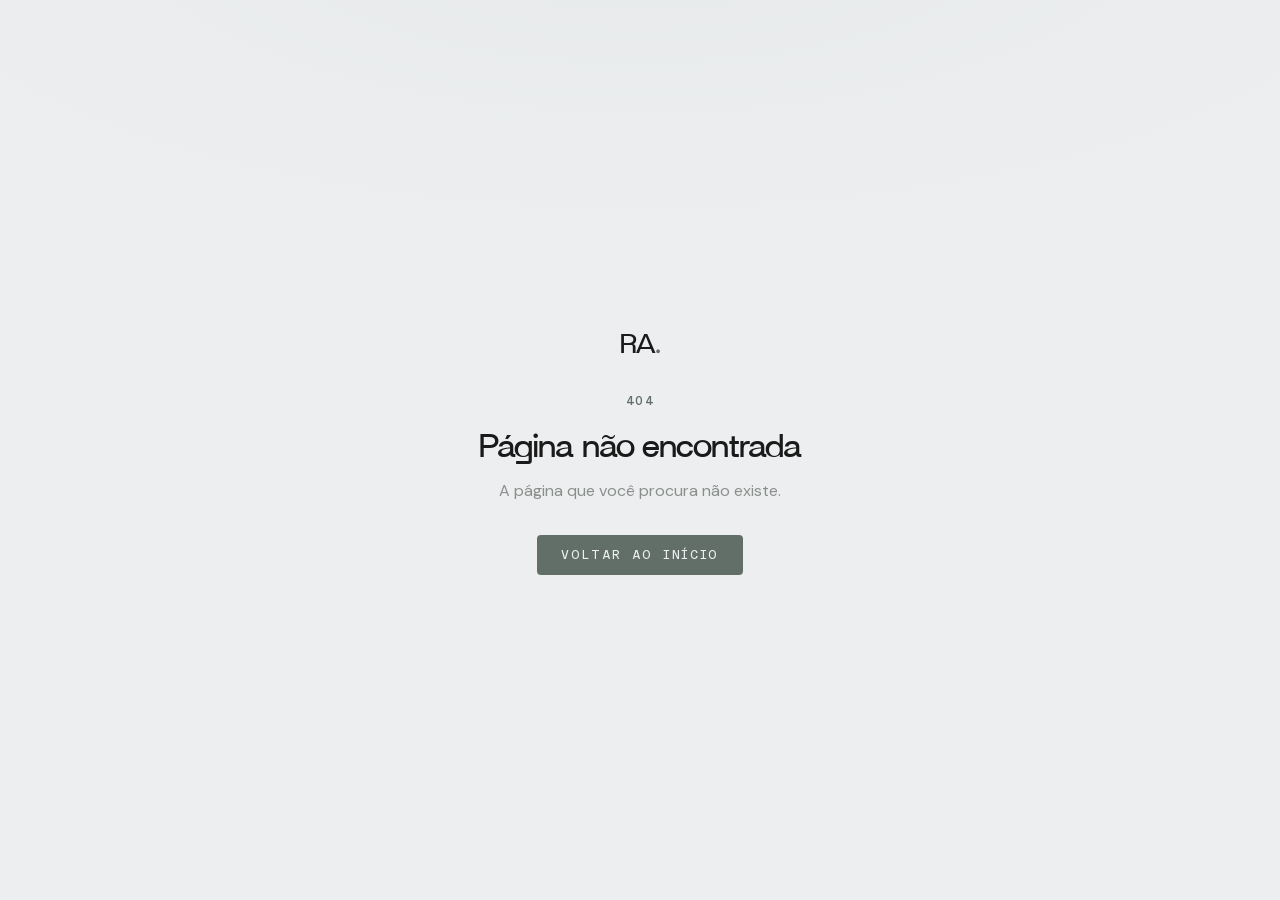
==== index.html @ ed57d97b "deploy: trim to hero + companies + connect" ====
<!doctype html>
<html lang="pt-BR" data-rh-managed="lang" class="lenis lenis-scrolling"><head>
    <meta charset="UTF-8">
    <meta name="viewport" content="width=device-width, initial-scale=1">

    <!--
      Language-varying tags (title, description, canonical, hreflang, og/twitter
      title+description+url+locale) are managed per-route by react-helmet-async
      (client/src/components/Seo.tsx) and baked in by the prerender step. No static
      <title> here to avoid duplicates.
    -->
    <meta name="description" content="CEO de 24 anos da RNA Group. Construí meu próprio sistema operacional de IA — o RAAI — que co-opera minhas empresas e minha vida.">
    <meta name="robots" content="index, follow">
    <meta name="author" content="Rafael Assis">
    <meta name="theme-color" content="#ECEEEF">

    <!-- Open Graph (language-neutral; title/description/url/locale come from Helmet) -->
    <meta property="og:type" content="website">
    <meta property="og:site_name" content="Rafael Assis">
    <meta property="og:image" content="https://rafaelassisc.com/og-image.png">
    <meta property="og:image:width" content="1200">
    <meta property="og:image:height" content="630">
    <meta property="og:image:alt" content="Rafael Assis — CEO da RNA Group">

    <!-- Twitter Card (language-neutral) -->
    <meta name="twitter:card" content="summary_large_image">
    <meta name="twitter:image" content="https://rafaelassisc.com/og-image.png">

    <!-- Structured Data: Person -->
    <script type="application/ld+json">
      {
        "@context": "https://schema.org",
        "@type": "Person",
        "name": "Rafael Assis",
        "jobTitle": "CEO",
        "worksFor": {
          "@type": "Organization",
          "name": "RNA Group",
          "url": "https://rnagroup.com.br"
        },
        "url": "https://rafaelassisc.com",
        "sameAs": [
          "https://instagram.com/rafael.assisc",
          "https://www.linkedin.com/in/rafael-assis-c/"
        ]
      }
    </script>

    <!-- Favicons — favicon.svg ships now; PNGs are generated by scripts/images.mjs -->
    <link rel="icon" type="image/svg+xml" href="/favicon.svg">
    <link rel="icon" type="image/png" sizes="32x32" href="/favicon-32.png">
    <link rel="apple-touch-icon" sizes="180x180" href="/favicon-180.png">

    <!-- Fonts (self-hosted — no external CDN) -->
    <link rel="preload" as="font" type="font/woff2" crossorigin="" href="/fonts/dmsans.woff2">
    <link rel="preload" as="font" type="font/ttf" crossorigin="" href="/fonts/Britanica-Bold.ttf">
    <script type="module" crossorigin="" src="/assets/index-CwI1Of8N.js"></script>
    <link rel="stylesheet" crossorigin="" href="/assets/index-C_xalpfi.css">
  <title>Rafael Assis — CEO da RNA Group</title><meta name="description" content="CEO de 24 anos da RNA Group. Construí meu próprio sistema operacional de IA — o RAAI — que co-opera minhas empresas e minha vida."><meta property="og:title" content="Rafael Assis — CEO da RNA Group"><meta property="og:description" content="CEO de 24 anos da RNA Group. Construí meu próprio sistema operacional de IA — o RAAI — que co-opera minhas empresas e minha vida."><meta property="og:url" content="https://rafaelassisc.com/pt"><meta property="og:locale" content="pt_BR"><meta property="og:locale:alternate" content="en_US"><meta name="twitter:title" content="Rafael Assis — CEO da RNA Group"><meta name="twitter:description" content="CEO de 24 anos da RNA Group. Construí meu próprio sistema operacional de IA — o RAAI — que co-opera minhas empresas e minha vida."><link rel="canonical" href="https://rafaelassisc.com/pt"><link rel="alternate" hreflang="pt-BR" href="https://rafaelassisc.com/pt"><link rel="alternate" hreflang="en" href="https://rafaelassisc.com/en"><link rel="alternate" hreflang="x-default" href="https://rafaelassisc.com/pt"></head>

  <body>
    <div id="root"><header class="fixed inset-x-0 top-0 z-50 transition-all duration-500 border-b border-transparent"><nav class="wrap flex h-16 items-center justify-between md:h-20"><a href="/" aria-label="Rafael Assis — início" class="text-xl transition-opacity hover:opacity-70 md:text-2xl"><span class="font-display font-bold leading-none tracking-tight select-none " aria-hidden="true">RA<span class="text-sage">.</span></span></a></nav></header><main id="top"><section class="relative pt-28 pb-20 md:pt-40 md:pb-28"><div class="wrap grid items-center gap-10 md:grid-cols-[1.5fr_0.65fr] md:gap-16"><div class="order-2 md:order-1"><p class="eyebrow mb-6" style="opacity: 1; transform: none;">CEO · RNA Group</p><h1 class="font-display font-bold text-foreground [text-wrap:balance]" style="font-size: clamp(2.75rem, 11vw, 5rem); line-height: 0.98; letter-spacing: -0.02em; opacity: 1; transform: none;">Oi, eu sou o Rafael Assis.</h1><p class="mt-7 max-w-[38ch] text-lg leading-relaxed text-muted md:text-xl" style="opacity: 1; transform: none;">Gosto de e-commerce, inteligência artificial e growth marketing. Fundei a <span class="font-medium text-sage-deep">RNA Group</span>: combinamos expertise de growth, dados e agentes de IA para escalar marcas online (próprias e de parceiros).</p></div><div class="order-1 md:order-2 md:justify-self-end" style="opacity: 1; transform: none;"><div class="flex flex-col items-start gap-4"><img sizes="(min-width: 768px) 18rem, 9.5rem" width="640" height="711" alt="Rafael Assis" fetchpriority="high" class="w-[9.5rem] rounded-[1.75rem] border border-line shadow-sm md:w-[18rem] md:rounded-[2.25rem]" srcset="/images/rafael-hero-640.webp 640w, /images/rafael-hero-1280.webp 1280w" src="/images/rafael-hero-640.webp"><div class="flex items-center gap-2.5 pl-1"><a aria-label="Português (Brasil)" aria-current="true" href="/pt" class="block text-[26px] leading-none transition-all duration-300 opacity-100" style="font-family: &quot;Apple Color Emoji&quot;, &quot;Segoe UI Emoji&quot;, &quot;Noto Color Emoji&quot;, sans-serif;"><span aria-hidden="true">🇧🇷</span></a><a aria-label="English (US)" href="/en" class="block text-[26px] leading-none transition-all duration-300 opacity-40 grayscale-[0.5] hover:opacity-80 hover:grayscale-0" style="font-family: &quot;Apple Color Emoji&quot;, &quot;Segoe UI Emoji&quot;, &quot;Noto Color Emoji&quot;, sans-serif;"><span aria-hidden="true">🇺🇸</span></a></div></div></div></div><div class="wrap mt-16 hidden md:mt-20 md:block"><svg xmlns="http://www.w3.org/2000/svg" width="24" height="24" viewBox="0 0 24 24" fill="none" stroke="currentColor" stroke-width="1.5" stroke-linecap="round" stroke-linejoin="round" class="lucide lucide-chevron-down h-5 w-5 animate-bounce text-faint" aria-hidden="true"><path d="m6 9 6 6 6-6"></path></svg></div></section><section id="empresas" class="border-t border-line py-20 md:py-28"><div class="wrap"><div class="mb-10 md:mb-14" style="opacity: 1; transform: none;"><p class="eyebrow flex items-center gap-3"><span class="text-faint">01</span><span class="h-px w-6 bg-line-strong" aria-hidden="true"></span><span>O que eu faço</span></p><h2 class="mt-5 font-display font-bold tracking-[-0.01em] text-foreground [text-wrap:balance] text-[clamp(1.9rem,6vw,2.75rem)] leading-[1.05]">Minhas empresas.</h2></div><div class="grid gap-4 md:grid-cols-2"><div class="" style="opacity: 1; transform: none;"><a href="https://rnagroup.com.br" target="_blank" rel="noopener noreferrer" class="group flex h-full flex-col rounded-md border border-line bg-paper p-7 transition-all duration-300 hover:-translate-y-0.5 hover:border-sage/50 md:p-8"><div class="flex items-start justify-between gap-4"><img width="700" height="104" alt="RNA Group" class="h-auto max-h-6 w-auto max-w-[70%] object-contain md:max-h-7" src="/logos/rnagroup.png"><svg xmlns="http://www.w3.org/2000/svg" width="24" height="24" viewBox="0 0 24 24" fill="none" stroke="currentColor" stroke-width="2" stroke-linecap="round" stroke-linejoin="round" class="lucide lucide-arrow-up-right mt-0.5 h-5 w-5 shrink-0 text-faint transition-all group-hover:-translate-y-0.5 group-hover:translate-x-0.5 group-hover:text-sage" aria-hidden="true"><path d="M7 7h10v10"></path><path d="M7 17 17 7"></path></svg></div><p class="mt-3 grow leading-relaxed text-muted">Escalamos e operamos empresas de e-commerce de alto crescimento com IA.</p><span class="mt-6 font-mono text-[11px] tracking-[0.14em] text-sage">Visitar · rnagroup.com.br</span></a></div><div class="" style="opacity: 1; transform: none;"><a href="https://versianiswim.com.br" target="_blank" rel="noopener noreferrer" class="group flex h-full flex-col rounded-md border border-line bg-paper p-7 transition-all duration-300 hover:-translate-y-0.5 hover:border-sage/50 md:p-8"><div class="flex items-start justify-between gap-4"><img width="600" height="63" alt="Versiani Swim" class="h-auto max-h-6 w-auto max-w-[70%] object-contain md:max-h-7" src="/logos/versiani.png"><svg xmlns="http://www.w3.org/2000/svg" width="24" height="24" viewBox="0 0 24 24" fill="none" stroke="currentColor" stroke-width="2" stroke-linecap="round" stroke-linejoin="round" class="lucide lucide-arrow-up-right mt-0.5 h-5 w-5 shrink-0 text-faint transition-all group-hover:-translate-y-0.5 group-hover:translate-x-0.5 group-hover:text-sage" aria-hidden="true"><path d="M7 7h10v10"></path><path d="M7 17 17 7"></path></svg></div><p class="mt-3 grow leading-relaxed text-muted">Marca de moda praia e fitness premium, co-fundada pela influenciadora Gabriela Versiani.</p><span class="mt-6 font-mono text-[11px] tracking-[0.14em] text-sage">Visitar · versianiswim.com.br</span></a></div></div><div class="mt-16 md:mt-20"><div class="" style="opacity: 1; transform: none;"><h3 class="mb-7 font-display text-2xl font-bold text-foreground md:text-3xl">Empresas que sou investidor</h3></div><div class="grid gap-4 sm:grid-cols-3"><div class="" style="opacity: 1; transform: none;"><div class="flex min-h-28 items-center justify-center rounded-md border border-line bg-paper p-7 md:min-h-32 md:p-8"><img width="600" height="231" alt="Hoomy" loading="lazy" class="h-auto max-h-7 w-auto max-w-[75%] object-contain md:max-h-8" src="/logos/hoomy.png"></div></div><div class="" style="opacity: 1; transform: none;"><div class="flex min-h-28 items-center justify-center rounded-md border border-line bg-paper p-7 md:min-h-32 md:p-8"><img width="338" height="27" alt="MinimalClub" loading="lazy" class="h-auto max-h-7 w-auto max-w-[75%] object-contain md:max-h-8" src="/logos/minimalclub.svg"></div></div><div class="" style="opacity: 1; transform: none;"><div class="flex min-h-28 items-center justify-center rounded-md border border-line bg-paper p-7 md:min-h-32 md:p-8"><img width="124" height="52" alt="LetzGum" loading="lazy" class="h-auto max-h-7 w-auto max-w-[75%] object-contain md:max-h-8" src="/logos/letzgum.svg"></div></div></div></div></div></section><section id="conexao" class="border-t border-line py-20 md:py-28"><div class="wrap"><div class="mb-10 md:mb-14" style="opacity: 1; transform: none;"><p class="eyebrow flex items-center gap-3"><span class="text-faint">02</span><span class="h-px w-6 bg-line-strong" aria-hidden="true"></span><span>Conexão</span></p><h2 class="mt-5 font-display font-bold tracking-[-0.01em] text-foreground [text-wrap:balance] text-[clamp(1.9rem,6vw,2.75rem)] leading-[1.05]">Bora conversar?</h2></div><div class="-mt-6 mb-10 max-w-[40ch] text-lg text-muted" style="opacity: 1; transform: none;">Estou sempre em busca de gente AI-first pras nossas empresas. Se é você, me escreve.</div><ul class="border-t border-line"><li><a href="https://instagram.com/rafael.assisc" target="_blank" rel="noopener noreferrer" class="group flex min-h-[44px] items-center justify-between gap-4 border-b border-line py-5 transition-colors"><span class="flex items-center gap-4 md:gap-5"><svg xmlns="http://www.w3.org/2000/svg" width="24" height="24" viewBox="0 0 24 24" fill="none" stroke="currentColor" stroke-width="1.5" stroke-linecap="round" stroke-linejoin="round" class="lucide lucide-instagram h-5 w-5 shrink-0 text-muted transition-colors group-hover:text-sage" aria-hidden="true"><rect width="20" height="20" x="2" y="2" rx="5" ry="5"></rect><path d="M16 11.37A4 4 0 1 1 12.63 8 4 4 0 0 1 16 11.37z"></path><line x1="17.5" x2="17.51" y1="6.5" y2="6.5"></line></svg><span class="block"><span class="eyebrow mb-1 block">Instagram</span><span class="font-display text-xl font-bold text-foreground transition-colors group-hover:text-sage md:text-2xl">@rafael.assisc</span></span></span><svg xmlns="http://www.w3.org/2000/svg" width="24" height="24" viewBox="0 0 24 24" fill="none" stroke="currentColor" stroke-width="2" stroke-linecap="round" stroke-linejoin="round" class="lucide lucide-arrow-up-right h-5 w-5 shrink-0 text-faint transition-all group-hover:-translate-y-0.5 group-hover:translate-x-0.5 group-hover:text-sage" aria-hidden="true"><path d="M7 7h10v10"></path><path d="M7 17 17 7"></path></svg></a></li><li><a href="https://www.linkedin.com/in/rafael-assis-c/" target="_blank" rel="noopener noreferrer" class="group flex min-h-[44px] items-center justify-between gap-4 border-b border-line py-5 transition-colors"><span class="flex items-center gap-4 md:gap-5"><svg xmlns="http://www.w3.org/2000/svg" width="24" height="24" viewBox="0 0 24 24" fill="none" stroke="currentColor" stroke-width="1.5" stroke-linecap="round" stroke-linejoin="round" class="lucide lucide-linkedin h-5 w-5 shrink-0 text-muted transition-colors group-hover:text-sage" aria-hidden="true"><path d="M16 8a6 6 0 0 1 6 6v7h-4v-7a2 2 0 0 0-2-2 2 2 0 0 0-2 2v7h-4v-7a6 6 0 0 1 6-6z"></path><rect width="4" height="12" x="2" y="9"></rect><circle cx="4" cy="4" r="2"></circle></svg><span class="block"><span class="eyebrow mb-1 block">LinkedIn</span><span class="font-display text-xl font-bold text-foreground transition-colors group-hover:text-sage md:text-2xl">Rafael Assis</span></span></span><svg xmlns="http://www.w3.org/2000/svg" width="24" height="24" viewBox="0 0 24 24" fill="none" stroke="currentColor" stroke-width="2" stroke-linecap="round" stroke-linejoin="round" class="lucide lucide-arrow-up-right h-5 w-5 shrink-0 text-faint transition-all group-hover:-translate-y-0.5 group-hover:translate-x-0.5 group-hover:text-sage" aria-hidden="true"><path d="M7 7h10v10"></path><path d="M7 17 17 7"></path></svg></a></li><li><a href="mailto:rafael@rnagroup.com.br" class="group flex min-h-[44px] items-center justify-between gap-4 border-b border-line py-5 transition-colors"><span class="flex items-center gap-4 md:gap-5"><svg xmlns="http://www.w3.org/2000/svg" width="24" height="24" viewBox="0 0 24 24" fill="none" stroke="currentColor" stroke-width="1.5" stroke-linecap="round" stroke-linejoin="round" class="lucide lucide-mail h-5 w-5 shrink-0 text-muted transition-colors group-hover:text-sage" aria-hidden="true"><rect width="20" height="16" x="2" y="4" rx="2"></rect><path d="m22 7-8.97 5.7a1.94 1.94 0 0 1-2.06 0L2 7"></path></svg><span class="block"><span class="eyebrow mb-1 block">E-mail</span><span class="font-display text-xl font-bold text-foreground transition-colors group-hover:text-sage md:text-2xl">rafael@rnagroup.com.br</span></span></span><svg xmlns="http://www.w3.org/2000/svg" width="24" height="24" viewBox="0 0 24 24" fill="none" stroke="currentColor" stroke-width="2" stroke-linecap="round" stroke-linejoin="round" class="lucide lucide-arrow-up-right h-5 w-5 shrink-0 text-faint transition-all group-hover:-translate-y-0.5 group-hover:translate-x-0.5 group-hover:text-sage" aria-hidden="true"><path d="M7 7h10v10"></path><path d="M7 17 17 7"></path></svg></a></li></ul></div></section></main><footer class="border-t border-line py-12 md:py-14"><div class="wrap flex flex-col gap-8 md:flex-row md:items-end md:justify-between"><div><span class="text-2xl"><span class="font-display font-bold leading-none tracking-tight select-none " aria-hidden="true">RA<span class="text-sage">.</span></span></span><p class="mt-3 font-mono text-[11px] tracking-[0.14em] text-muted">Rafael Assis — CEO, RNA Group</p></div><div class="flex flex-col gap-3 md:items-end"><a href="#top" class="group inline-flex items-center gap-2 font-mono text-[11px] tracking-[0.14em] text-muted transition-colors hover:text-sage"><svg xmlns="http://www.w3.org/2000/svg" width="24" height="24" viewBox="0 0 24 24" fill="none" stroke="currentColor" stroke-width="2" stroke-linecap="round" stroke-linejoin="round" class="lucide lucide-arrow-up h-3.5 w-3.5 transition-transform group-hover:-translate-y-0.5" aria-hidden="true"><path d="m5 12 7-7 7 7"></path><path d="M12 19V5"></path></svg>Voltar ao topo</a><p class="font-mono text-[11px] tracking-[0.14em] text-faint">© 2026 · Todos os direitos reservados.</p></div></div></footer></div>
  

</body></html>
---- assets/index-C_xalpfi.css ----
@layer properties{@supports (((-webkit-hyphens:none)) and (not (margin-trim:inline))) or ((-moz-orient:inline) and (not (color:rgb(from red r g b)))){*,:before,:after,::backdrop{--tw-border-style:solid;--tw-leading:initial;--tw-font-weight:initial;--tw-tracking:initial;--tw-shadow:0 0 #0000;--tw-shadow-color:initial;--tw-shadow-alpha:100%;--tw-inset-shadow:0 0 #0000;--tw-inset-shadow-color:initial;--tw-inset-shadow-alpha:100%;--tw-ring-color:initial;--tw-ring-shadow:0 0 #0000;--tw-inset-ring-color:initial;--tw-inset-ring-shadow:0 0 #0000;--tw-ring-inset:initial;--tw-ring-offset-width:0px;--tw-ring-offset-color:#fff;--tw-ring-offset-shadow:0 0 #0000;--tw-blur:initial;--tw-brightness:initial;--tw-contrast:initial;--tw-grayscale:initial;--tw-hue-rotate:initial;--tw-invert:initial;--tw-opacity:initial;--tw-saturate:initial;--tw-sepia:initial;--tw-drop-shadow:initial;--tw-drop-shadow-color:initial;--tw-drop-shadow-alpha:100%;--tw-drop-shadow-size:initial;--tw-backdrop-blur:initial;--tw-backdrop-brightness:initial;--tw-backdrop-contrast:initial;--tw-backdrop-grayscale:initial;--tw-backdrop-hue-rotate:initial;--tw-backdrop-invert:initial;--tw-backdrop-opacity:initial;--tw-backdrop-saturate:initial;--tw-backdrop-sepia:initial;--tw-duration:initial;--tw-translate-x:0;--tw-translate-y:0;--tw-translate-z:0}}}@font-face{font-family:Britanica;src:url(/fonts/Britanica-Regular.ttf)format("truetype");font-weight:400;font-style:normal;font-display:swap}@font-face{font-family:Britanica;src:url(/fonts/Britanica-Bold.ttf)format("truetype");font-weight:700;font-style:normal;font-display:swap}@font-face{font-family:DM Sans;src:url(/fonts/dmsans.woff2)format("woff2");font-weight:100 1000;font-style:normal;font-display:swap}@font-face{font-family:Azeret Mono;src:url(/fonts/azeretmono.woff2)format("woff2");font-weight:100 900;font-style:normal;font-display:swap}@layer theme{:root,:host{--font-sans:"DM Sans", ui-sans-serif, system-ui, sans-serif;--font-mono:"Azeret Mono", ui-monospace, "SF Mono", Menlo, monospace;--spacing:.25rem;--text-xs:.75rem;--text-xs--line-height:calc(1 / .75);--text-lg:1.125rem;--text-lg--line-height:calc(1.75 / 1.125);--text-xl:1.25rem;--text-xl--line-height:calc(1.75 / 1.25);--text-2xl:1.5rem;--text-2xl--line-height:calc(2 / 1.5);--text-3xl:1.875rem;--text-3xl--line-height: 1.2 ;--text-4xl:2.25rem;--text-4xl--line-height:calc(2.5 / 2.25);--font-weight-medium:500;--font-weight-semibold:600;--font-weight-bold:700;--tracking-tight:-.025em;--leading-snug:1.375;--leading-relaxed:1.625;--radius-sm:.25rem;--radius-md:.375rem;--animate-bounce:bounce 1s infinite;--blur-md:12px;--default-transition-duration:.15s;--default-transition-timing-function:cubic-bezier(.4, 0, .2, 1);--default-font-family:var(--font-sans);--default-mono-font-family:var(--font-mono);--color-background:#eceeef;--color-foreground:#1a1a1a;--color-paper:#f5f6f6;--color-sage:#626f69;--color-sage-deep:#33423b;--color-muted:#8b8f8b;--color-faint:#bdbfba;--color-line:#1a1a1a1a;--color-line-strong:#1a1a1a29;--font-display:"Britanica", ui-sans-serif, system-ui, sans-serif}}@layer base{*,:after,:before,::backdrop{box-sizing:border-box;border:0 solid;margin:0;padding:0}::file-selector-button{box-sizing:border-box;border:0 solid;margin:0;padding:0}html,:host{-webkit-text-size-adjust:100%;tab-size:4;line-height:1.5;font-family:var(--default-font-family,ui-sans-serif, system-ui, sans-serif, "Apple Color Emoji", "Segoe UI Emoji", "Segoe UI Symbol", "Noto Color Emoji");font-feature-settings:var(--default-font-feature-settings,normal);font-variation-settings:var(--default-font-variation-settings,normal);-webkit-tap-highlight-color:transparent}hr{height:0;color:inherit;border-top-width:1px}abbr:where([title]){-webkit-text-decoration:underline dotted;text-decoration:underline dotted}h1,h2,h3,h4,h5,h6{font-size:inherit;font-weight:inherit}a{color:inherit;-webkit-text-decoration:inherit;text-decoration:inherit}b,strong{font-weight:bolder}code,kbd,samp,pre{font-family:var(--default-mono-font-family,ui-monospace, SFMono-Regular, Menlo, Monaco, Consolas, "Liberation Mono", "Courier New", monospace);font-feature-settings:var(--default-mono-font-feature-settings,normal);font-variation-settings:var(--default-mono-font-variation-settings,normal);font-size:1em}small{font-size:80%}sub,sup{vertical-align:baseline;font-size:75%;line-height:0;position:relative}sub{bottom:-.25em}sup{top:-.5em}table{text-indent:0;border-color:inherit;border-collapse:collapse}:-moz-focusring{outline:auto}progress{vertical-align:baseline}summary{display:list-item}ol,ul,menu{list-style:none}img,svg,video,canvas,audio,iframe,embed,object{vertical-align:middle;display:block}img,video{max-width:100%;height:auto}button,input,select,optgroup,textarea{font:inherit;font-feature-settings:inherit;font-variation-settings:inherit;letter-spacing:inherit;color:inherit;opacity:1;background-color:#0000;border-radius:0}::file-selector-button{font:inherit;font-feature-settings:inherit;font-variation-settings:inherit;letter-spacing:inherit;color:inherit;opacity:1;background-color:#0000;border-radius:0}:where(select:is([multiple],[size])) optgroup{font-weight:bolder}:where(select:is([multiple],[size])) optgroup option{padding-inline-start:20px}::file-selector-button{margin-inline-end:4px}::placeholder{opacity:1}@supports (not ((-webkit-appearance:-apple-pay-button))) or (contain-intrinsic-size:1px){::placeholder{color:currentColor}@supports (color:color-mix(in lab,red,red)){::placeholder{color:color-mix(in oklab,currentcolor 50%,transparent)}}}textarea{resize:vertical}::-webkit-search-decoration{-webkit-appearance:none}::-webkit-date-and-time-value{min-height:1lh;text-align:inherit}::-webkit-datetime-edit{display:inline-flex}::-webkit-datetime-edit-fields-wrapper{padding:0}::-webkit-datetime-edit{padding-block:0}::-webkit-datetime-edit-year-field{padding-block:0}::-webkit-datetime-edit-month-field{padding-block:0}::-webkit-datetime-edit-day-field{padding-block:0}::-webkit-datetime-edit-hour-field{padding-block:0}::-webkit-datetime-edit-minute-field{padding-block:0}::-webkit-datetime-edit-second-field{padding-block:0}::-webkit-datetime-edit-millisecond-field{padding-block:0}::-webkit-datetime-edit-meridiem-field{padding-block:0}::-webkit-calendar-picker-indicator{line-height:1}:-moz-ui-invalid{box-shadow:none}button,input:where([type=button],[type=reset],[type=submit]){appearance:button}::file-selector-button{appearance:button}::-webkit-inner-spin-button{height:auto}::-webkit-outer-spin-button{height:auto}[hidden]:where(:not([hidden=until-found])){display:none!important}*{border-color:var(--color-line)}html{scroll-behavior:smooth;-webkit-text-size-adjust:100%;scroll-padding-top:5rem}body{background-color:var(--color-background);color:var(--color-foreground);font-family:var(--font-sans);-webkit-font-smoothing:antialiased;text-rendering:optimizelegibility;background-image:radial-gradient(ellipse 90% 50% at 50% -10%,var(--sage-wash-2),transparent 70%);background-attachment:fixed}::selection{background:var(--sage-wash);color:var(--color-sage-deep)}a,button,[role=button]{cursor:pointer}:focus-visible{outline:2px solid var(--color-sage);outline-offset:3px;border-radius:2px}::-webkit-scrollbar{width:8px}::-webkit-scrollbar-track{background:0 0}::-webkit-scrollbar-thumb{background:var(--color-faint);border-radius:8px}::-webkit-scrollbar-thumb:hover{background:var(--color-sage)}}@layer components{.wrap{width:100%;max-width:46rem;margin-inline:auto;padding-inline:1.5rem}@media(min-width:768px){.wrap{padding-inline:2rem}}.eyebrow{font-family:var(--font-mono);letter-spacing:.22em;text-transform:uppercase;color:var(--color-sage);font-size:.72rem;font-weight:500}.photo-slot{background:linear-gradient(135deg,var(--sage-wash),var(--sage-wash-2) 70%),var(--color-paper);border:1px solid var(--color-line);border-radius:4px;position:relative;overflow:hidden}.photo-slot:after{content:"";pointer-events:none;background-image:radial-gradient(circle at 30% 20%,#626f691f,#0000 55%);position:absolute;inset:0}.photo-slot__mark{font-family:var(--font-mono);letter-spacing:.28em;text-transform:uppercase;color:#33423b73;place-items:center;font-size:.7rem;display:grid;position:absolute;inset:0}.rule{background:var(--color-line-strong);height:1px}}@layer utilities{.fixed{position:fixed}.relative{position:relative}.static{position:static}.inset-x-0{inset-inline:0}.top-0{top:0}.z-50{z-index:50}.order-1{order:1}.order-2{order:2}.container{width:100%}@media(min-width:40rem){.container{max-width:40rem}}@media(min-width:48rem){.container{max-width:48rem}}@media(min-width:64rem){.container{max-width:64rem}}@media(min-width:80rem){.container{max-width:80rem}}@media(min-width:96rem){.container{max-width:96rem}}.mx-auto{margin-inline:auto}.-mt-6{margin-top:calc(var(--spacing) * -6)}.mt-0\.5{margin-top:calc(var(--spacing) * .5)}.mt-1{margin-top:var(--spacing)}.mt-1\.5{margin-top:calc(var(--spacing) * 1.5)}.mt-2{margin-top:calc(var(--spacing) * 2)}.mt-3{margin-top:calc(var(--spacing) * 3)}.mt-4{margin-top:calc(var(--spacing) * 4)}.mt-5{margin-top:calc(var(--spacing) * 5)}.mt-6{margin-top:calc(var(--spacing) * 6)}.mt-7{margin-top:calc(var(--spacing) * 7)}.mt-8{margin-top:calc(var(--spacing) * 8)}.mt-16{margin-top:calc(var(--spacing) * 16)}.mb-1{margin-bottom:var(--spacing)}.mb-2{margin-bottom:calc(var(--spacing) * 2)}.mb-6{margin-bottom:calc(var(--spacing) * 6)}.mb-7{margin-bottom:calc(var(--spacing) * 7)}.mb-10{margin-bottom:calc(var(--spacing) * 10)}.block{display:block}.flex{display:flex}.grid{display:grid}.hidden{display:none}.inline{display:inline}.inline-flex{display:inline-flex}.h-2\.5{height:calc(var(--spacing) * 2.5)}.h-3\.5{height:calc(var(--spacing) * 3.5)}.h-5{height:calc(var(--spacing) * 5)}.h-16{height:calc(var(--spacing) * 16)}.h-auto{height:auto}.h-full{height:100%}.h-px{height:1px}.max-h-6{max-height:calc(var(--spacing) * 6)}.max-h-7{max-height:calc(var(--spacing) * 7)}.min-h-28{min-height:calc(var(--spacing) * 28)}.min-h-\[44px\]{min-height:44px}.min-h-screen{min-height:100vh}.w-2\.5{width:calc(var(--spacing) * 2.5)}.w-3\.5{width:calc(var(--spacing) * 3.5)}.w-5{width:calc(var(--spacing) * 5)}.w-6{width:calc(var(--spacing) * 6)}.w-\[9\.5rem\]{width:9.5rem}.w-auto{width:auto}.w-px{width:1px}.max-w-\[26ch\]{max-width:26ch}.max-w-\[36ch\]{max-width:36ch}.max-w-\[38ch\]{max-width:38ch}.max-w-\[40ch\]{max-width:40ch}.max-w-\[46ch\]{max-width:46ch}.max-w-\[70\%\]{max-width:70%}.max-w-\[75\%\]{max-width:75%}.shrink-0{flex-shrink:0}.grow{flex-grow:1}.animate-bounce{animation:var(--animate-bounce)}.grid-cols-\[auto_1fr\]{grid-template-columns:auto 1fr}.flex-col{flex-direction:column}.items-center{align-items:center}.items-start{align-items:flex-start}.justify-between{justify-content:space-between}.justify-center{justify-content:center}.gap-2{gap:calc(var(--spacing) * 2)}.gap-2\.5{gap:calc(var(--spacing) * 2.5)}.gap-3{gap:calc(var(--spacing) * 3)}.gap-4{gap:calc(var(--spacing) * 4)}.gap-5{gap:calc(var(--spacing) * 5)}.gap-8{gap:calc(var(--spacing) * 8)}.gap-10{gap:calc(var(--spacing) * 10)}.rounded{border-radius:.25rem}.rounded-\[1\.75rem\]{border-radius:1.75rem}.rounded-full{border-radius:3.40282e38px}.rounded-md{border-radius:var(--radius-md)}.rounded-sm{border-radius:var(--radius-sm)}.border{border-style:var(--tw-border-style);border-width:1px}.border-t{border-top-style:var(--tw-border-style);border-top-width:1px}.border-b{border-bottom-style:var(--tw-border-style);border-bottom-width:1px}.border-line{border-color:var(--color-line)}.border-transparent{border-color:#0000}.bg-background\/80{background-color:#eceeefcc}@supports (color:color-mix(in lab,red,red)){.bg-background\/80{background-color:color-mix(in oklab,var(--color-background) 80%,transparent)}}.bg-line-strong{background-color:var(--color-line-strong)}.bg-paper{background-color:var(--color-paper)}.bg-sage{background-color:var(--color-sage)}.object-contain{object-fit:contain}.p-7{padding:calc(var(--spacing) * 7)}.px-6{padding-inline:calc(var(--spacing) * 6)}.py-3{padding-block:calc(var(--spacing) * 3)}.py-5{padding-block:calc(var(--spacing) * 5)}.py-7{padding-block:calc(var(--spacing) * 7)}.py-12{padding-block:calc(var(--spacing) * 12)}.py-20{padding-block:calc(var(--spacing) * 20)}.pt-28{padding-top:calc(var(--spacing) * 28)}.pb-0{padding-bottom:0}.pb-9{padding-bottom:calc(var(--spacing) * 9)}.pb-20{padding-bottom:calc(var(--spacing) * 20)}.pl-1{padding-left:var(--spacing)}.text-center{text-align:center}.font-display{font-family:var(--font-display)}.font-mono{font-family:var(--font-mono)}.text-2xl{font-size:var(--text-2xl);line-height:var(--tw-leading,var(--text-2xl--line-height))}.text-3xl{font-size:var(--text-3xl);line-height:var(--tw-leading,var(--text-3xl--line-height))}.text-lg{font-size:var(--text-lg);line-height:var(--tw-leading,var(--text-lg--line-height))}.text-xl{font-size:var(--text-xl);line-height:var(--tw-leading,var(--text-xl--line-height))}.text-xs{font-size:var(--text-xs);line-height:var(--tw-leading,var(--text-xs--line-height))}.text-\[1\.05rem\]{font-size:1.05rem}.text-\[11px\]{font-size:11px}.text-\[26px\]{font-size:26px}.text-\[clamp\(1\.6rem\,5\.5vw\,2\.6rem\)\]{font-size:clamp(1.6rem,5.5vw,2.6rem)}.text-\[clamp\(1\.9rem\,6vw\,2\.75rem\)\]{font-size:clamp(1.9rem,6vw,2.75rem)}.leading-\[1\.05\]{--tw-leading:1.05;line-height:1.05}.leading-\[1\.12\]{--tw-leading:1.12;line-height:1.12}.leading-none{--tw-leading:1;line-height:1}.leading-relaxed{--tw-leading:var(--leading-relaxed);line-height:var(--leading-relaxed)}.leading-snug{--tw-leading:var(--leading-snug);line-height:var(--leading-snug)}.font-bold{--tw-font-weight:var(--font-weight-bold);font-weight:var(--font-weight-bold)}.font-medium{--tw-font-weight:var(--font-weight-medium);font-weight:var(--font-weight-medium)}.font-semibold{--tw-font-weight:var(--font-weight-semibold);font-weight:var(--font-weight-semibold)}.tracking-\[-0\.01em\]{--tw-tracking:-.01em;letter-spacing:-.01em}.tracking-\[0\.14em\]{--tw-tracking:.14em;letter-spacing:.14em}.tracking-tight{--tw-tracking:var(--tracking-tight);letter-spacing:var(--tracking-tight)}.\[text-wrap\:balance\]{text-wrap:balance}.text-background{color:var(--color-background)}.text-faint{color:var(--color-faint)}.text-foreground{color:var(--color-foreground)}.text-foreground\/85{color:#1a1a1ad9}@supports (color:color-mix(in lab,red,red)){.text-foreground\/85{color:color-mix(in oklab,var(--color-foreground) 85%,transparent)}}.text-muted{color:var(--color-muted)}.text-sage{color:var(--color-sage)}.text-sage-deep{color:var(--color-sage-deep)}.italic{font-style:italic}.opacity-40{opacity:.4}.opacity-100{opacity:1}.shadow-sm{--tw-shadow:0 1px 3px 0 var(--tw-shadow-color,#0000001a), 0 1px 2px -1px var(--tw-shadow-color,#0000001a);box-shadow:var(--tw-inset-shadow),var(--tw-inset-ring-shadow),var(--tw-ring-offset-shadow),var(--tw-ring-shadow),var(--tw-shadow)}.ring-4{--tw-ring-shadow:var(--tw-ring-inset,) 0 0 0 calc(4px + var(--tw-ring-offset-width)) var(--tw-ring-color,currentcolor);box-shadow:var(--tw-inset-shadow),var(--tw-inset-ring-shadow),var(--tw-ring-offset-shadow),var(--tw-ring-shadow),var(--tw-shadow)}.ring-background{--tw-ring-color:var(--color-background)}.blur{--tw-blur:blur(8px);filter:var(--tw-blur,) var(--tw-brightness,) var(--tw-contrast,) var(--tw-grayscale,) var(--tw-hue-rotate,) var(--tw-invert,) var(--tw-saturate,) var(--tw-sepia,) var(--tw-drop-shadow,)}.grayscale-\[0\.5\]{--tw-grayscale:grayscale(.5);filter:var(--tw-blur,) var(--tw-brightness,) var(--tw-contrast,) var(--tw-grayscale,) var(--tw-hue-rotate,) var(--tw-invert,) var(--tw-saturate,) var(--tw-sepia,) var(--tw-drop-shadow,)}.backdrop-blur-md{--tw-backdrop-blur:blur(var(--blur-md));-webkit-backdrop-filter:var(--tw-backdrop-blur,) var(--tw-backdrop-brightness,) var(--tw-backdrop-contrast,) var(--tw-backdrop-grayscale,) var(--tw-backdrop-hue-rotate,) var(--tw-backdrop-invert,) var(--tw-backdrop-opacity,) var(--tw-backdrop-saturate,) var(--tw-backdrop-sepia,);backdrop-filter:var(--tw-backdrop-blur,) var(--tw-backdrop-brightness,) var(--tw-backdrop-contrast,) var(--tw-backdrop-grayscale,) var(--tw-backdrop-hue-rotate,) var(--tw-backdrop-invert,) var(--tw-backdrop-opacity,) var(--tw-backdrop-saturate,) var(--tw-backdrop-sepia,)}.transition{transition-property:color,background-color,border-color,outline-color,text-decoration-color,fill,stroke,--tw-gradient-from,--tw-gradient-via,--tw-gradient-to,opacity,box-shadow,transform,translate,scale,rotate,filter,-webkit-backdrop-filter,backdrop-filter,display,content-visibility,overlay,pointer-events;transition-timing-function:var(--tw-ease,var(--default-transition-timing-function));transition-duration:var(--tw-duration,var(--default-transition-duration))}.transition-all{transition-property:all;transition-timing-function:var(--tw-ease,var(--default-transition-timing-function));transition-duration:var(--tw-duration,var(--default-transition-duration))}.transition-colors{transition-property:color,background-color,border-color,outline-color,text-decoration-color,fill,stroke,--tw-gradient-from,--tw-gradient-via,--tw-gradient-to;transition-timing-function:var(--tw-ease,var(--default-transition-timing-function));transition-duration:var(--tw-duration,var(--default-transition-duration))}.transition-opacity{transition-property:opacity;transition-timing-function:var(--tw-ease,var(--default-transition-timing-function));transition-duration:var(--tw-duration,var(--default-transition-duration))}.transition-transform{transition-property:transform,translate,scale,rotate;transition-timing-function:var(--tw-ease,var(--default-transition-timing-function));transition-duration:var(--tw-duration,var(--default-transition-duration))}.duration-300{--tw-duration:.3s;transition-duration:.3s}.duration-500{--tw-duration:.5s;transition-duration:.5s}.select-none{-webkit-user-select:none;user-select:none}@media(hover:hover){.group-hover\:translate-x-0\.5:is(:where(.group):hover *){--tw-translate-x:calc(var(--spacing) * .5);translate:var(--tw-translate-x) var(--tw-translate-y)}.group-hover\:-translate-y-0\.5:is(:where(.group):hover *){--tw-translate-y:calc(var(--spacing) * -.5);translate:var(--tw-translate-x) var(--tw-translate-y)}.group-hover\:text-sage:is(:where(.group):hover *){color:var(--color-sage)}.hover\:-translate-y-0\.5:hover{--tw-translate-y:calc(var(--spacing) * -.5);translate:var(--tw-translate-x) var(--tw-translate-y)}.hover\:border-sage\/50:hover{border-color:#626f6980}@supports (color:color-mix(in lab,red,red)){.hover\:border-sage\/50:hover{border-color:color-mix(in oklab,var(--color-sage) 50%,transparent)}}.hover\:bg-sage-deep:hover{background-color:var(--color-sage-deep)}.hover\:text-sage:hover{color:var(--color-sage)}.hover\:opacity-70:hover{opacity:.7}.hover\:opacity-80:hover{opacity:.8}.hover\:grayscale-0:hover{--tw-grayscale:grayscale(0%);filter:var(--tw-blur,) var(--tw-brightness,) var(--tw-contrast,) var(--tw-grayscale,) var(--tw-hue-rotate,) var(--tw-invert,) var(--tw-saturate,) var(--tw-sepia,) var(--tw-drop-shadow,)}}@media(min-width:40rem){.sm\:grid-cols-3{grid-template-columns:repeat(3,minmax(0,1fr))}}@media(min-width:48rem){.md\:order-1{order:1}.md\:order-2{order:2}.md\:mt-20{margin-top:calc(var(--spacing) * 20)}.md\:mb-14{margin-bottom:calc(var(--spacing) * 14)}.md\:block{display:block}.md\:h-20{height:calc(var(--spacing) * 20)}.md\:max-h-7{max-height:calc(var(--spacing) * 7)}.md\:max-h-8{max-height:calc(var(--spacing) * 8)}.md\:min-h-32{min-height:calc(var(--spacing) * 32)}.md\:w-\[18rem\]{width:18rem}.md\:grid-cols-2{grid-template-columns:repeat(2,minmax(0,1fr))}.md\:grid-cols-\[1\.5fr_0\.65fr\]{grid-template-columns:1.5fr .65fr}.md\:grid-cols-\[1fr_1\.35fr\]{grid-template-columns:1fr 1.35fr}.md\:flex-row{flex-direction:row}.md\:items-end{align-items:flex-end}.md\:justify-between{justify-content:space-between}.md\:gap-5{gap:calc(var(--spacing) * 5)}.md\:gap-7{gap:calc(var(--spacing) * 7)}.md\:gap-10{gap:calc(var(--spacing) * 10)}.md\:gap-16{gap:calc(var(--spacing) * 16)}.md\:justify-self-end{justify-self:flex-end}.md\:rounded-\[2\.25rem\]{border-radius:2.25rem}.md\:p-8{padding:calc(var(--spacing) * 8)}.md\:py-14{padding-block:calc(var(--spacing) * 14)}.md\:py-28{padding-block:calc(var(--spacing) * 28)}.md\:pt-40{padding-top:calc(var(--spacing) * 40)}.md\:pb-11{padding-bottom:calc(var(--spacing) * 11)}.md\:pb-28{padding-bottom:calc(var(--spacing) * 28)}.md\:text-2xl{font-size:var(--text-2xl);line-height:var(--tw-leading,var(--text-2xl--line-height))}.md\:text-3xl{font-size:var(--text-3xl);line-height:var(--tw-leading,var(--text-3xl--line-height))}.md\:text-4xl{font-size:var(--text-4xl);line-height:var(--tw-leading,var(--text-4xl--line-height))}.md\:text-lg{font-size:var(--text-lg);line-height:var(--tw-leading,var(--text-lg--line-height))}.md\:text-xl{font-size:var(--text-xl);line-height:var(--tw-leading,var(--text-xl--line-height))}.md\:text-\[1\.35rem\]{font-size:1.35rem}}}:root{--sage-wash:#626f691a;--sage-wash-2:#626f690a;--ease-out-quart:cubic-bezier(.22, 1, .36, 1)}@media(prefers-reduced-motion:reduce){*,:before,:after{scroll-behavior:auto!important;transition-duration:.01ms!important;animation-duration:.01ms!important;animation-iteration-count:1!important}}@property --tw-border-style{syntax:"*";inherits:false;initial-value:solid}@property --tw-leading{syntax:"*";inherits:false}@property --tw-font-weight{syntax:"*";inherits:false}@property --tw-tracking{syntax:"*";inherits:false}@property --tw-shadow{syntax:"*";inherits:false;initial-value:0 0 #0000}@property --tw-shadow-color{syntax:"*";inherits:false}@property --tw-shadow-alpha{syntax:"<percentage>";inherits:false;initial-value:100%}@property --tw-inset-shadow{syntax:"*";inherits:false;initial-value:0 0 #0000}@property --tw-inset-shadow-color{syntax:"*";inherits:false}@property --tw-inset-shadow-alpha{syntax:"<percentage>";inherits:false;initial-value:100%}@property --tw-ring-color{syntax:"*";inherits:false}@property --tw-ring-shadow{syntax:"*";inherits:false;initial-value:0 0 #0000}@property --tw-inset-ring-color{syntax:"*";inherits:false}@property --tw-inset-ring-shadow{syntax:"*";inherits:false;initial-value:0 0 #0000}@property --tw-ring-inset{syntax:"*";inherits:false}@property --tw-ring-offset-width{syntax:"<length>";inherits:false;initial-value:0}@property --tw-ring-offset-color{syntax:"*";inherits:false;initial-value:#fff}@property --tw-ring-offset-shadow{syntax:"*";inherits:false;initial-value:0 0 #0000}@property --tw-blur{syntax:"*";inherits:false}@property --tw-brightness{syntax:"*";inherits:false}@property --tw-contrast{syntax:"*";inherits:false}@property --tw-grayscale{syntax:"*";inherits:false}@property --tw-hue-rotate{syntax:"*";inherits:false}@property --tw-invert{syntax:"*";inherits:false}@property --tw-opacity{syntax:"*";inherits:false}@property --tw-saturate{syntax:"*";inherits:false}@property --tw-sepia{syntax:"*";inherits:false}@property --tw-drop-shadow{syntax:"*";inherits:false}@property --tw-drop-shadow-color{syntax:"*";inherits:false}@property --tw-drop-shadow-alpha{syntax:"<percentage>";inherits:false;initial-value:100%}@property --tw-drop-shadow-size{syntax:"*";inherits:false}@property --tw-backdrop-blur{syntax:"*";inherits:false}@property --tw-backdrop-brightness{syntax:"*";inherits:false}@property --tw-backdrop-contrast{syntax:"*";inherits:false}@property --tw-backdrop-grayscale{syntax:"*";inherits:false}@property --tw-backdrop-hue-rotate{syntax:"*";inherits:false}@property --tw-backdrop-invert{syntax:"*";inherits:false}@property --tw-backdrop-opacity{syntax:"*";inherits:false}@property --tw-backdrop-saturate{syntax:"*";inherits:false}@property --tw-backdrop-sepia{syntax:"*";inherits:false}@property --tw-duration{syntax:"*";inherits:false}@property --tw-translate-x{syntax:"*";inherits:false;initial-value:0}@property --tw-translate-y{syntax:"*";inherits:false;initial-value:0}@property --tw-translate-z{syntax:"*";inherits:false;initial-value:0}@keyframes bounce{0%,to{animation-timing-function:cubic-bezier(.8,0,1,1);transform:translateY(-25%)}50%{animation-timing-function:cubic-bezier(0,0,.2,1);transform:none}}
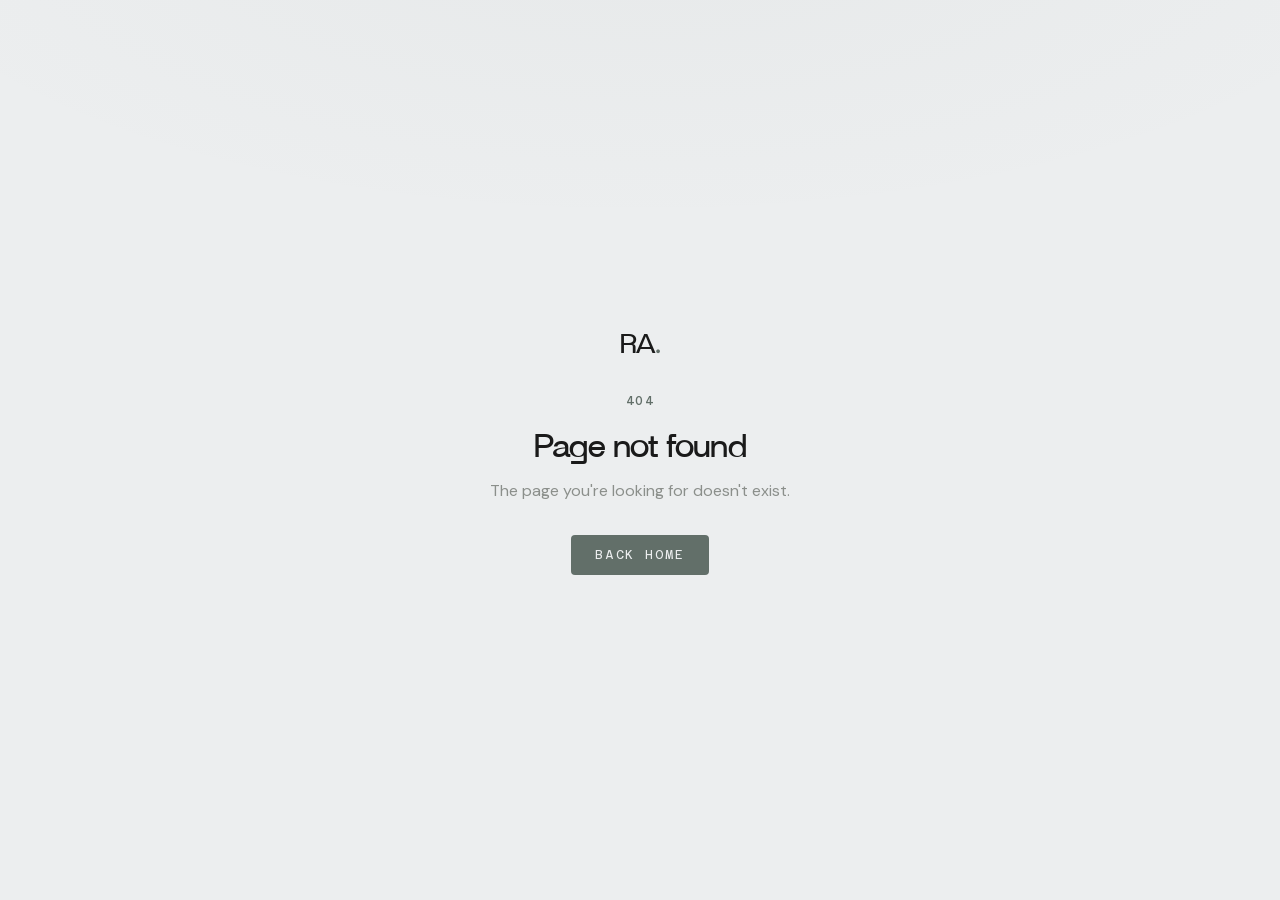
==== commit 2fc8c2bd: "deploy: English-only site (Portuguese version removed) Co-Authored-By: Claude Opus 5.5 <noreply@anth" ====
--- a/index.html
+++ b/index.html
@@ -1,15 +1,15 @@
 <!doctype html>
-<html lang="pt-BR" data-rh-managed="lang" class="lenis lenis-scrolling"><head>
+<html lang="en" data-rh-managed="lang" class="lenis lenis-scrolling"><head>
     <meta charset="UTF-8">
     <meta name="viewport" content="width=device-width, initial-scale=1">
 
     <!--
-      Language-varying tags (title, description, canonical, hreflang, og/twitter
-      title+description+url+locale) are managed per-route by react-helmet-async
+      Title, description, canonical and og/twitter title+description+url+locale
+      are managed by react-helmet-async
       (client/src/components/Seo.tsx) and baked in by the prerender step. No static
       <title> here to avoid duplicates.
     -->
-    <meta name="description" content="CEO de 24 anos da RNA Group. Construí meu próprio sistema operacional de IA — o RAAI — que co-opera minhas empresas e minha vida.">
+    <meta name="description" content="E-commerce, artificial intelligence and growth marketing. I founded RNA Group: we combine growth expertise, e-commerce and AI agents to scale online brands.">
     <meta name="robots" content="index, follow">
     <meta name="author" content="Rafael Assis">
     <meta name="theme-color" content="#ECEEEF">
@@ -20,7 +20,7 @@
     <meta property="og:image" content="https://rafaelassisc.com/og-image.png">
     <meta property="og:image:width" content="1200">
     <meta property="og:image:height" content="630">
-    <meta property="og:image:alt" content="Rafael Assis — CEO da RNA Group">
+    <meta property="og:image:alt" content="Rafael Assis — CEO of RNA Group">
 
     <!-- Twitter Card (language-neutral) -->
     <meta name="twitter:card" content="summary_large_image">
@@ -54,12 +54,12 @@
     <!-- Fonts (self-hosted — no external CDN) -->
     <link rel="preload" as="font" type="font/woff2" crossorigin="" href="/fonts/dmsans.woff2">
     <link rel="preload" as="font" type="font/ttf" crossorigin="" href="/fonts/Britanica-Bold.ttf">
-    <script type="module" crossorigin="" src="/assets/index-CwI1Of8N.js"></script>
-    <link rel="stylesheet" crossorigin="" href="/assets/index-C_xalpfi.css">
-  <title>Rafael Assis — CEO da RNA Group</title><meta name="description" content="CEO de 24 anos da RNA Group. Construí meu próprio sistema operacional de IA — o RAAI — que co-opera minhas empresas e minha vida."><meta property="og:title" content="Rafael Assis — CEO da RNA Group"><meta property="og:description" content="CEO de 24 anos da RNA Group. Construí meu próprio sistema operacional de IA — o RAAI — que co-opera minhas empresas e minha vida."><meta property="og:url" content="https://rafaelassisc.com/pt"><meta property="og:locale" content="pt_BR"><meta property="og:locale:alternate" content="en_US"><meta name="twitter:title" content="Rafael Assis — CEO da RNA Group"><meta name="twitter:description" content="CEO de 24 anos da RNA Group. Construí meu próprio sistema operacional de IA — o RAAI — que co-opera minhas empresas e minha vida."><link rel="canonical" href="https://rafaelassisc.com/pt"><link rel="alternate" hreflang="pt-BR" href="https://rafaelassisc.com/pt"><link rel="alternate" hreflang="en" href="https://rafaelassisc.com/en"><link rel="alternate" hreflang="x-default" href="https://rafaelassisc.com/pt"></head>
+    <script type="module" crossorigin="" src="/assets/index-1MKZafoK.js"></script>
+    <link rel="stylesheet" crossorigin="" href="/assets/index-BJZQJyv4.css">
+  <title>Rafael Assis — CEO of RNA Group</title><meta name="description" content="E-commerce, artificial intelligence and growth marketing. I founded RNA Group: we combine growth expertise, e-commerce and AI agents to scale online brands."><meta property="og:title" content="Rafael Assis — CEO of RNA Group"><meta property="og:description" content="E-commerce, artificial intelligence and growth marketing. I founded RNA Group: we combine growth expertise, e-commerce and AI agents to scale online brands."><meta property="og:url" content="https://rafaelassisc.com/"><meta property="og:locale" content="en_US"><meta name="twitter:title" content="Rafael Assis — CEO of RNA Group"><meta name="twitter:description" content="E-commerce, artificial intelligence and growth marketing. I founded RNA Group: we combine growth expertise, e-commerce and AI agents to scale online brands."><link rel="canonical" href="https://rafaelassisc.com/"></head>
 
   <body>
-    <div id="root"><header class="fixed inset-x-0 top-0 z-50 transition-all duration-500 border-b border-transparent"><nav class="wrap flex h-16 items-center justify-between md:h-20"><a href="/" aria-label="Rafael Assis — início" class="text-xl transition-opacity hover:opacity-70 md:text-2xl"><span class="font-display font-bold leading-none tracking-tight select-none " aria-hidden="true">RA<span class="text-sage">.</span></span></a></nav></header><main id="top"><section class="relative pt-28 pb-20 md:pt-40 md:pb-28"><div class="wrap grid items-center gap-10 md:grid-cols-[1.5fr_0.65fr] md:gap-16"><div class="order-2 md:order-1"><p class="eyebrow mb-6" style="opacity: 1; transform: none;">CEO · RNA Group</p><h1 class="font-display font-bold text-foreground [text-wrap:balance]" style="font-size: clamp(2.75rem, 11vw, 5rem); line-height: 0.98; letter-spacing: -0.02em; opacity: 1; transform: none;">Oi, eu sou o Rafael Assis.</h1><p class="mt-7 max-w-[38ch] text-lg leading-relaxed text-muted md:text-xl" style="opacity: 1; transform: none;">Gosto de e-commerce, inteligência artificial e growth marketing. Fundei a <span class="font-medium text-sage-deep">RNA Group</span>: combinamos expertise de growth, dados e agentes de IA para escalar marcas online (próprias e de parceiros).</p></div><div class="order-1 md:order-2 md:justify-self-end" style="opacity: 1; transform: none;"><div class="flex flex-col items-start gap-4"><img sizes="(min-width: 768px) 18rem, 9.5rem" width="640" height="711" alt="Rafael Assis" fetchpriority="high" class="w-[9.5rem] rounded-[1.75rem] border border-line shadow-sm md:w-[18rem] md:rounded-[2.25rem]" srcset="/images/rafael-hero-640.webp 640w, /images/rafael-hero-1280.webp 1280w" src="/images/rafael-hero-640.webp"><div class="flex items-center gap-2.5 pl-1"><a aria-label="Português (Brasil)" aria-current="true" href="/pt" class="block text-[26px] leading-none transition-all duration-300 opacity-100" style="font-family: &quot;Apple Color Emoji&quot;, &quot;Segoe UI Emoji&quot;, &quot;Noto Color Emoji&quot;, sans-serif;"><span aria-hidden="true">🇧🇷</span></a><a aria-label="English (US)" href="/en" class="block text-[26px] leading-none transition-all duration-300 opacity-40 grayscale-[0.5] hover:opacity-80 hover:grayscale-0" style="font-family: &quot;Apple Color Emoji&quot;, &quot;Segoe UI Emoji&quot;, &quot;Noto Color Emoji&quot;, sans-serif;"><span aria-hidden="true">🇺🇸</span></a></div></div></div></div><div class="wrap mt-16 hidden md:mt-20 md:block"><svg xmlns="http://www.w3.org/2000/svg" width="24" height="24" viewBox="0 0 24 24" fill="none" stroke="currentColor" stroke-width="1.5" stroke-linecap="round" stroke-linejoin="round" class="lucide lucide-chevron-down h-5 w-5 animate-bounce text-faint" aria-hidden="true"><path d="m6 9 6 6 6-6"></path></svg></div></section><section id="empresas" class="border-t border-line py-20 md:py-28"><div class="wrap"><div class="mb-10 md:mb-14" style="opacity: 1; transform: none;"><p class="eyebrow flex items-center gap-3"><span class="text-faint">01</span><span class="h-px w-6 bg-line-strong" aria-hidden="true"></span><span>O que eu faço</span></p><h2 class="mt-5 font-display font-bold tracking-[-0.01em] text-foreground [text-wrap:balance] text-[clamp(1.9rem,6vw,2.75rem)] leading-[1.05]">Minhas empresas.</h2></div><div class="grid gap-4 md:grid-cols-2"><div class="" style="opacity: 1; transform: none;"><a href="https://rnagroup.com.br" target="_blank" rel="noopener noreferrer" class="group flex h-full flex-col rounded-md border border-line bg-paper p-7 transition-all duration-300 hover:-translate-y-0.5 hover:border-sage/50 md:p-8"><div class="flex items-start justify-between gap-4"><img width="700" height="104" alt="RNA Group" class="h-auto max-h-6 w-auto max-w-[70%] object-contain md:max-h-7" src="/logos/rnagroup.png"><svg xmlns="http://www.w3.org/2000/svg" width="24" height="24" viewBox="0 0 24 24" fill="none" stroke="currentColor" stroke-width="2" stroke-linecap="round" stroke-linejoin="round" class="lucide lucide-arrow-up-right mt-0.5 h-5 w-5 shrink-0 text-faint transition-all group-hover:-translate-y-0.5 group-hover:translate-x-0.5 group-hover:text-sage" aria-hidden="true"><path d="M7 7h10v10"></path><path d="M7 17 17 7"></path></svg></div><p class="mt-3 grow leading-relaxed text-muted">Escalamos e operamos empresas de e-commerce de alto crescimento com IA.</p><span class="mt-6 font-mono text-[11px] tracking-[0.14em] text-sage">Visitar · rnagroup.com.br</span></a></div><div class="" style="opacity: 1; transform: none;"><a href="https://versianiswim.com.br" target="_blank" rel="noopener noreferrer" class="group flex h-full flex-col rounded-md border border-line bg-paper p-7 transition-all duration-300 hover:-translate-y-0.5 hover:border-sage/50 md:p-8"><div class="flex items-start justify-between gap-4"><img width="600" height="63" alt="Versiani Swim" class="h-auto max-h-6 w-auto max-w-[70%] object-contain md:max-h-7" src="/logos/versiani.png"><svg xmlns="http://www.w3.org/2000/svg" width="24" height="24" viewBox="0 0 24 24" fill="none" stroke="currentColor" stroke-width="2" stroke-linecap="round" stroke-linejoin="round" class="lucide lucide-arrow-up-right mt-0.5 h-5 w-5 shrink-0 text-faint transition-all group-hover:-translate-y-0.5 group-hover:translate-x-0.5 group-hover:text-sage" aria-hidden="true"><path d="M7 7h10v10"></path><path d="M7 17 17 7"></path></svg></div><p class="mt-3 grow leading-relaxed text-muted">Marca de moda praia e fitness premium, co-fundada pela influenciadora Gabriela Versiani.</p><span class="mt-6 font-mono text-[11px] tracking-[0.14em] text-sage">Visitar · versianiswim.com.br</span></a></div></div><div class="mt-16 md:mt-20"><div class="" style="opacity: 1; transform: none;"><h3 class="mb-7 font-display text-2xl font-bold text-foreground md:text-3xl">Empresas que sou investidor</h3></div><div class="grid gap-4 sm:grid-cols-3"><div class="" style="opacity: 1; transform: none;"><div class="flex min-h-28 items-center justify-center rounded-md border border-line bg-paper p-7 md:min-h-32 md:p-8"><img width="600" height="231" alt="Hoomy" loading="lazy" class="h-auto max-h-7 w-auto max-w-[75%] object-contain md:max-h-8" src="/logos/hoomy.png"></div></div><div class="" style="opacity: 1; transform: none;"><div class="flex min-h-28 items-center justify-center rounded-md border border-line bg-paper p-7 md:min-h-32 md:p-8"><img width="338" height="27" alt="MinimalClub" loading="lazy" class="h-auto max-h-7 w-auto max-w-[75%] object-contain md:max-h-8" src="/logos/minimalclub.svg"></div></div><div class="" style="opacity: 1; transform: none;"><div class="flex min-h-28 items-center justify-center rounded-md border border-line bg-paper p-7 md:min-h-32 md:p-8"><img width="124" height="52" alt="LetzGum" loading="lazy" class="h-auto max-h-7 w-auto max-w-[75%] object-contain md:max-h-8" src="/logos/letzgum.svg"></div></div></div></div></div></section><section id="conexao" class="border-t border-line py-20 md:py-28"><div class="wrap"><div class="mb-10 md:mb-14" style="opacity: 1; transform: none;"><p class="eyebrow flex items-center gap-3"><span class="text-faint">02</span><span class="h-px w-6 bg-line-strong" aria-hidden="true"></span><span>Conexão</span></p><h2 class="mt-5 font-display font-bold tracking-[-0.01em] text-foreground [text-wrap:balance] text-[clamp(1.9rem,6vw,2.75rem)] leading-[1.05]">Bora conversar?</h2></div><div class="-mt-6 mb-10 max-w-[40ch] text-lg text-muted" style="opacity: 1; transform: none;">Estou sempre em busca de gente AI-first pras nossas empresas. Se é você, me escreve.</div><ul class="border-t border-line"><li><a href="https://instagram.com/rafael.assisc" target="_blank" rel="noopener noreferrer" class="group flex min-h-[44px] items-center justify-between gap-4 border-b border-line py-5 transition-colors"><span class="flex items-center gap-4 md:gap-5"><svg xmlns="http://www.w3.org/2000/svg" width="24" height="24" viewBox="0 0 24 24" fill="none" stroke="currentColor" stroke-width="1.5" stroke-linecap="round" stroke-linejoin="round" class="lucide lucide-instagram h-5 w-5 shrink-0 text-muted transition-colors group-hover:text-sage" aria-hidden="true"><rect width="20" height="20" x="2" y="2" rx="5" ry="5"></rect><path d="M16 11.37A4 4 0 1 1 12.63 8 4 4 0 0 1 16 11.37z"></path><line x1="17.5" x2="17.51" y1="6.5" y2="6.5"></line></svg><span class="block"><span class="eyebrow mb-1 block">Instagram</span><span class="font-display text-xl font-bold text-foreground transition-colors group-hover:text-sage md:text-2xl">@rafael.assisc</span></span></span><svg xmlns="http://www.w3.org/2000/svg" width="24" height="24" viewBox="0 0 24 24" fill="none" stroke="currentColor" stroke-width="2" stroke-linecap="round" stroke-linejoin="round" class="lucide lucide-arrow-up-right h-5 w-5 shrink-0 text-faint transition-all group-hover:-translate-y-0.5 group-hover:translate-x-0.5 group-hover:text-sage" aria-hidden="true"><path d="M7 7h10v10"></path><path d="M7 17 17 7"></path></svg></a></li><li><a href="https://www.linkedin.com/in/rafael-assis-c/" target="_blank" rel="noopener noreferrer" class="group flex min-h-[44px] items-center justify-between gap-4 border-b border-line py-5 transition-colors"><span class="flex items-center gap-4 md:gap-5"><svg xmlns="http://www.w3.org/2000/svg" width="24" height="24" viewBox="0 0 24 24" fill="none" stroke="currentColor" stroke-width="1.5" stroke-linecap="round" stroke-linejoin="round" class="lucide lucide-linkedin h-5 w-5 shrink-0 text-muted transition-colors group-hover:text-sage" aria-hidden="true"><path d="M16 8a6 6 0 0 1 6 6v7h-4v-7a2 2 0 0 0-2-2 2 2 0 0 0-2 2v7h-4v-7a6 6 0 0 1 6-6z"></path><rect width="4" height="12" x="2" y="9"></rect><circle cx="4" cy="4" r="2"></circle></svg><span class="block"><span class="eyebrow mb-1 block">LinkedIn</span><span class="font-display text-xl font-bold text-foreground transition-colors group-hover:text-sage md:text-2xl">Rafael Assis</span></span></span><svg xmlns="http://www.w3.org/2000/svg" width="24" height="24" viewBox="0 0 24 24" fill="none" stroke="currentColor" stroke-width="2" stroke-linecap="round" stroke-linejoin="round" class="lucide lucide-arrow-up-right h-5 w-5 shrink-0 text-faint transition-all group-hover:-translate-y-0.5 group-hover:translate-x-0.5 group-hover:text-sage" aria-hidden="true"><path d="M7 7h10v10"></path><path d="M7 17 17 7"></path></svg></a></li><li><a href="mailto:rafael@rnagroup.com.br" class="group flex min-h-[44px] items-center justify-between gap-4 border-b border-line py-5 transition-colors"><span class="flex items-center gap-4 md:gap-5"><svg xmlns="http://www.w3.org/2000/svg" width="24" height="24" viewBox="0 0 24 24" fill="none" stroke="currentColor" stroke-width="1.5" stroke-linecap="round" stroke-linejoin="round" class="lucide lucide-mail h-5 w-5 shrink-0 text-muted transition-colors group-hover:text-sage" aria-hidden="true"><rect width="20" height="16" x="2" y="4" rx="2"></rect><path d="m22 7-8.97 5.7a1.94 1.94 0 0 1-2.06 0L2 7"></path></svg><span class="block"><span class="eyebrow mb-1 block">E-mail</span><span class="font-display text-xl font-bold text-foreground transition-colors group-hover:text-sage md:text-2xl">rafael@rnagroup.com.br</span></span></span><svg xmlns="http://www.w3.org/2000/svg" width="24" height="24" viewBox="0 0 24 24" fill="none" stroke="currentColor" stroke-width="2" stroke-linecap="round" stroke-linejoin="round" class="lucide lucide-arrow-up-right h-5 w-5 shrink-0 text-faint transition-all group-hover:-translate-y-0.5 group-hover:translate-x-0.5 group-hover:text-sage" aria-hidden="true"><path d="M7 7h10v10"></path><path d="M7 17 17 7"></path></svg></a></li></ul></div></section></main><footer class="border-t border-line py-12 md:py-14"><div class="wrap flex flex-col gap-8 md:flex-row md:items-end md:justify-between"><div><span class="text-2xl"><span class="font-display font-bold leading-none tracking-tight select-none " aria-hidden="true">RA<span class="text-sage">.</span></span></span><p class="mt-3 font-mono text-[11px] tracking-[0.14em] text-muted">Rafael Assis — CEO, RNA Group</p></div><div class="flex flex-col gap-3 md:items-end"><a href="#top" class="group inline-flex items-center gap-2 font-mono text-[11px] tracking-[0.14em] text-muted transition-colors hover:text-sage"><svg xmlns="http://www.w3.org/2000/svg" width="24" height="24" viewBox="0 0 24 24" fill="none" stroke="currentColor" stroke-width="2" stroke-linecap="round" stroke-linejoin="round" class="lucide lucide-arrow-up h-3.5 w-3.5 transition-transform group-hover:-translate-y-0.5" aria-hidden="true"><path d="m5 12 7-7 7 7"></path><path d="M12 19V5"></path></svg>Voltar ao topo</a><p class="font-mono text-[11px] tracking-[0.14em] text-faint">© 2026 · Todos os direitos reservados.</p></div></div></footer></div>
+    <div id="root"><header class="fixed inset-x-0 top-0 z-50 transition-all duration-500 border-b border-transparent"><nav class="wrap flex h-16 items-center justify-between md:h-20"><a href="/" aria-label="Rafael Assis — home" class="text-xl transition-opacity hover:opacity-70 md:text-2xl"><span class="font-display font-bold leading-none tracking-tight select-none " aria-hidden="true">RA<span class="text-sage">.</span></span></a></nav></header><main id="top"><section class="relative pt-28 pb-20 md:pt-40 md:pb-28"><div class="wrap grid items-center gap-10 md:grid-cols-[1.5fr_0.65fr] md:gap-16"><div class="order-2 md:order-1"><h1 class="font-display font-bold text-foreground [text-wrap:balance]" style="font-size: clamp(2.75rem, 11vw, 5rem); line-height: 0.98; letter-spacing: -0.02em; opacity: 1; transform: none;">Hi, I'm Rafael Assis.</h1><p class="mt-7 max-w-[38ch] text-lg leading-relaxed text-muted md:text-xl" style="opacity: 1; transform: none;">E-commerce, artificial intelligence and growth marketing. I founded <span class="font-medium text-sage-deep">RNA Group</span>, an AI-native growth marketing operation and a house of brands with skin in the game. We combine growth expertise, data, and AI agents to scale brands in the AI era.</p></div><div class="order-1 md:order-2 md:justify-self-end" style="opacity: 1; transform: none;"><div class="flex flex-col items-start gap-4"><img sizes="(min-width: 768px) 18rem, 9.5rem" width="640" height="711" alt="Rafael Assis" fetchpriority="high" class="w-[9.5rem] rounded-[1.75rem] border border-line shadow-sm md:w-[18rem] md:rounded-[2.25rem]" srcset="/images/rafael-hero-640.webp 640w, /images/rafael-hero-1280.webp 1280w" src="/images/rafael-hero-640.webp"></div></div></div><div class="wrap mt-16 hidden md:mt-20 md:block"><svg xmlns="http://www.w3.org/2000/svg" width="24" height="24" viewBox="0 0 24 24" fill="none" stroke="currentColor" stroke-width="1.5" stroke-linecap="round" stroke-linejoin="round" class="lucide lucide-chevron-down h-5 w-5 animate-bounce text-faint" aria-hidden="true"><path d="m6 9 6 6 6-6"></path></svg></div></section><section id="empresas" class="border-t border-line py-20 md:py-28"><div class="wrap"><div class="mb-10 md:mb-14" style="opacity: 1; transform: none;"><p class="eyebrow flex items-center gap-3"><span class="text-faint">01</span><span class="h-px w-6 bg-line-strong" aria-hidden="true"></span><span>What I do</span></p><h2 class="mt-5 font-display font-bold tracking-[-0.01em] text-foreground [text-wrap:balance] text-[clamp(1.9rem,6vw,2.75rem)] leading-[1.05]">My companies.</h2></div><div class="grid gap-4 md:grid-cols-2"><div class="" style="opacity: 1; transform: none;"><a href="https://thernagroup.com/en" target="_blank" rel="noopener noreferrer" class="group flex h-full flex-col rounded-md border border-line bg-paper p-7 transition-all duration-300 hover:-translate-y-0.5 hover:border-sage/50 md:p-8"><div class="flex items-start justify-between gap-4"><img width="700" height="104" alt="RNA Group" class="h-auto w-auto object-contain max-h-6 md:max-h-7 max-w-[70%]" src="/logos/rnagroup.png"><svg xmlns="http://www.w3.org/2000/svg" width="24" height="24" viewBox="0 0 24 24" fill="none" stroke="currentColor" stroke-width="2" stroke-linecap="round" stroke-linejoin="round" class="lucide lucide-arrow-up-right mt-0.5 h-5 w-5 shrink-0 text-faint transition-all group-hover:-translate-y-0.5 group-hover:translate-x-0.5 group-hover:text-sage" aria-hidden="true"><path d="M7 7h10v10"></path><path d="M7 17 17 7"></path></svg></div><p class="mt-3 grow leading-relaxed text-muted">We scale and operate high-growth e-commerce companies with AI.</p><span class="mt-6 font-mono text-[11px] tracking-[0.14em] text-sage">Visit · thernagroup.com</span></a></div><div class="" style="opacity: 1; transform: none;"><a href="https://versianiswim.com.br" target="_blank" rel="noopener noreferrer" class="group flex h-full flex-col rounded-md border border-line bg-paper p-7 transition-all duration-300 hover:-translate-y-0.5 hover:border-sage/50 md:p-8"><div class="flex items-start justify-between gap-4"><img width="600" height="63" alt="Versiani Swim" class="h-auto w-auto object-contain max-h-8 md:max-h-9 max-w-[85%]" src="/logos/versiani.png"><svg xmlns="http://www.w3.org/2000/svg" width="24" height="24" viewBox="0 0 24 24" fill="none" stroke="currentColor" stroke-width="2" stroke-linecap="round" stroke-linejoin="round" class="lucide lucide-arrow-up-right mt-0.5 h-5 w-5 shrink-0 text-faint transition-all group-hover:-translate-y-0.5 group-hover:translate-x-0.5 group-hover:text-sage" aria-hidden="true"><path d="M7 7h10v10"></path><path d="M7 17 17 7"></path></svg></div><p class="mt-3 grow leading-relaxed text-muted">Premium beachwear and fitness brand, co-founded by influencer Gabriela Versiani.</p><span class="mt-6 font-mono text-[11px] tracking-[0.14em] text-sage">Visit · versianiswim.com.br</span></a></div></div><div class="mt-16 md:mt-20"><div class="" style="opacity: 1; transform: none;"><h3 class="mb-7 font-display text-2xl font-bold text-foreground md:text-3xl">Companies I invest in</h3></div><div class="grid gap-4 sm:grid-cols-3"><div class="" style="opacity: 1; transform: none;"><div class="flex min-h-28 items-center justify-center rounded-md border border-line bg-paper p-7 md:min-h-32 md:p-8"><img width="600" height="231" alt="Hoomy" loading="lazy" class="h-auto max-h-7 w-auto max-w-[75%] object-contain md:max-h-8" src="/logos/hoomy.png"></div></div><div class="" style="opacity: 1; transform: none;"><div class="flex min-h-28 items-center justify-center rounded-md border border-line bg-paper p-7 md:min-h-32 md:p-8"><img width="338" height="27" alt="MinimalClub" loading="lazy" class="h-auto max-h-7 w-auto max-w-[75%] object-contain md:max-h-8" src="/logos/minimalclub.svg"></div></div><div class="" style="opacity: 1; transform: none;"><div class="flex min-h-28 items-center justify-center rounded-md border border-line bg-paper p-7 md:min-h-32 md:p-8"><img width="124" height="52" alt="LetzGum" loading="lazy" class="h-auto max-h-7 w-auto max-w-[75%] object-contain md:max-h-8" src="/logos/letzgum.svg"></div></div></div></div></div></section><section id="conexao" class="border-t border-line py-20 md:py-28"><div class="wrap"><ul class="border-t border-line"><li><a href="https://instagram.com/rafael.assisc" target="_blank" rel="noopener noreferrer" class="group flex min-h-[44px] items-center justify-between gap-4 border-b border-line py-5 transition-colors"><span class="flex items-center gap-4 md:gap-5"><svg xmlns="http://www.w3.org/2000/svg" width="24" height="24" viewBox="0 0 24 24" fill="none" stroke="currentColor" stroke-width="1.5" stroke-linecap="round" stroke-linejoin="round" class="lucide lucide-instagram h-5 w-5 shrink-0 text-muted transition-colors group-hover:text-sage" aria-hidden="true"><rect width="20" height="20" x="2" y="2" rx="5" ry="5"></rect><path d="M16 11.37A4 4 0 1 1 12.63 8 4 4 0 0 1 16 11.37z"></path><line x1="17.5" x2="17.51" y1="6.5" y2="6.5"></line></svg><span class="block"><span class="eyebrow mb-1 block">Instagram</span><span class="font-display text-xl font-bold text-foreground transition-colors group-hover:text-sage md:text-2xl">@rafael.assisc</span></span></span><svg xmlns="http://www.w3.org/2000/svg" width="24" height="24" viewBox="0 0 24 24" fill="none" stroke="currentColor" stroke-width="2" stroke-linecap="round" stroke-linejoin="round" class="lucide lucide-arrow-up-right h-5 w-5 shrink-0 text-faint transition-all group-hover:-translate-y-0.5 group-hover:translate-x-0.5 group-hover:text-sage" aria-hidden="true"><path d="M7 7h10v10"></path><path d="M7 17 17 7"></path></svg></a></li><li><a href="https://www.linkedin.com/in/rafael-assis-c/" target="_blank" rel="noopener noreferrer" class="group flex min-h-[44px] items-center justify-between gap-4 border-b border-line py-5 transition-colors"><span class="flex items-center gap-4 md:gap-5"><svg xmlns="http://www.w3.org/2000/svg" width="24" height="24" viewBox="0 0 24 24" fill="none" stroke="currentColor" stroke-width="1.5" stroke-linecap="round" stroke-linejoin="round" class="lucide lucide-linkedin h-5 w-5 shrink-0 text-muted transition-colors group-hover:text-sage" aria-hidden="true"><path d="M16 8a6 6 0 0 1 6 6v7h-4v-7a2 2 0 0 0-2-2 2 2 0 0 0-2 2v7h-4v-7a6 6 0 0 1 6-6z"></path><rect width="4" height="12" x="2" y="9"></rect><circle cx="4" cy="4" r="2"></circle></svg><span class="block"><span class="eyebrow mb-1 block">LinkedIn</span><span class="font-display text-xl font-bold text-foreground transition-colors group-hover:text-sage md:text-2xl">Rafael Assis</span></span></span><svg xmlns="http://www.w3.org/2000/svg" width="24" height="24" viewBox="0 0 24 24" fill="none" stroke="currentColor" stroke-width="2" stroke-linecap="round" stroke-linejoin="round" class="lucide lucide-arrow-up-right h-5 w-5 shrink-0 text-faint transition-all group-hover:-translate-y-0.5 group-hover:translate-x-0.5 group-hover:text-sage" aria-hidden="true"><path d="M7 7h10v10"></path><path d="M7 17 17 7"></path></svg></a></li><li><a href="mailto:rafael@rnagroup.com.br" class="group flex min-h-[44px] items-center justify-between gap-4 border-b border-line py-5 transition-colors"><span class="flex items-center gap-4 md:gap-5"><svg xmlns="http://www.w3.org/2000/svg" width="24" height="24" viewBox="0 0 24 24" fill="none" stroke="currentColor" stroke-width="1.5" stroke-linecap="round" stroke-linejoin="round" class="lucide lucide-mail h-5 w-5 shrink-0 text-muted transition-colors group-hover:text-sage" aria-hidden="true"><rect width="20" height="16" x="2" y="4" rx="2"></rect><path d="m22 7-8.97 5.7a1.94 1.94 0 0 1-2.06 0L2 7"></path></svg><span class="block"><span class="eyebrow mb-1 block">Email</span><span class="font-display text-xl font-bold text-foreground transition-colors group-hover:text-sage md:text-2xl">rafael@rnagroup.com.br</span></span></span><svg xmlns="http://www.w3.org/2000/svg" width="24" height="24" viewBox="0 0 24 24" fill="none" stroke="currentColor" stroke-width="2" stroke-linecap="round" stroke-linejoin="round" class="lucide lucide-arrow-up-right h-5 w-5 shrink-0 text-faint transition-all group-hover:-translate-y-0.5 group-hover:translate-x-0.5 group-hover:text-sage" aria-hidden="true"><path d="M7 7h10v10"></path><path d="M7 17 17 7"></path></svg></a></li></ul></div></section></main><footer class="border-t border-line py-12 md:py-14"><div class="wrap flex flex-col gap-8 md:flex-row md:items-end md:justify-between"><div><span class="text-2xl"><span class="font-display font-bold leading-none tracking-tight select-none " aria-hidden="true">RA<span class="text-sage">.</span></span></span><p class="mt-3 font-mono text-[11px] tracking-[0.14em] text-muted">Rafael Assis — CEO, RNA Group</p></div><div class="flex flex-col gap-3 md:items-end"><a href="#top" class="group inline-flex items-center gap-2 font-mono text-[11px] tracking-[0.14em] text-muted transition-colors hover:text-sage"><svg xmlns="http://www.w3.org/2000/svg" width="24" height="24" viewBox="0 0 24 24" fill="none" stroke="currentColor" stroke-width="2" stroke-linecap="round" stroke-linejoin="round" class="lucide lucide-arrow-up h-3.5 w-3.5 transition-transform group-hover:-translate-y-0.5" aria-hidden="true"><path d="m5 12 7-7 7 7"></path><path d="M12 19V5"></path></svg>Back to top</a><p class="font-mono text-[11px] tracking-[0.14em] text-faint">© 2026 · All rights reserved.</p></div></div></footer></div>
   
 
 </body></html>
--- a/assets/index-BJZQJyv4.css
+++ b/assets/index-BJZQJyv4.css
@@ -0,0 +1 @@
+@layer properties{@supports (((-webkit-hyphens:none)) and (not (margin-trim:inline))) or ((-moz-orient:inline) and (not (color:rgb(from red r g b)))){*,:before,:after,::backdrop{--tw-border-style:solid;--tw-leading:initial;--tw-font-weight:initial;--tw-tracking:initial;--tw-shadow:0 0 #0000;--tw-shadow-color:initial;--tw-shadow-alpha:100%;--tw-inset-shadow:0 0 #0000;--tw-inset-shadow-color:initial;--tw-inset-shadow-alpha:100%;--tw-ring-color:initial;--tw-ring-shadow:0 0 #0000;--tw-inset-ring-color:initial;--tw-inset-ring-shadow:0 0 #0000;--tw-ring-inset:initial;--tw-ring-offset-width:0px;--tw-ring-offset-color:#fff;--tw-ring-offset-shadow:0 0 #0000;--tw-blur:initial;--tw-brightness:initial;--tw-contrast:initial;--tw-grayscale:initial;--tw-hue-rotate:initial;--tw-invert:initial;--tw-opacity:initial;--tw-saturate:initial;--tw-sepia:initial;--tw-drop-shadow:initial;--tw-drop-shadow-color:initial;--tw-drop-shadow-alpha:100%;--tw-drop-shadow-size:initial;--tw-backdrop-blur:initial;--tw-backdrop-brightness:initial;--tw-backdrop-contrast:initial;--tw-backdrop-grayscale:initial;--tw-backdrop-hue-rotate:initial;--tw-backdrop-invert:initial;--tw-backdrop-opacity:initial;--tw-backdrop-saturate:initial;--tw-backdrop-sepia:initial;--tw-duration:initial;--tw-translate-x:0;--tw-translate-y:0;--tw-translate-z:0}}}@font-face{font-family:Britanica;src:url(/fonts/Britanica-Regular.ttf)format("truetype");font-weight:400;font-style:normal;font-display:swap}@font-face{font-family:Britanica;src:url(/fonts/Britanica-Bold.ttf)format("truetype");font-weight:700;font-style:normal;font-display:swap}@font-face{font-family:DM Sans;src:url(/fonts/dmsans.woff2)format("woff2");font-weight:100 1000;font-style:normal;font-display:swap}@font-face{font-family:Azeret Mono;src:url(/fonts/azeretmono.woff2)format("woff2");font-weight:100 900;font-style:normal;font-display:swap}@layer theme{:root,:host{--font-sans:"DM Sans", ui-sans-serif, system-ui, sans-serif;--font-mono:"Azeret Mono", ui-monospace, "SF Mono", Menlo, monospace;--spacing:.25rem;--text-xs:.75rem;--text-xs--line-height:calc(1 / .75);--text-lg:1.125rem;--text-lg--line-height:calc(1.75 / 1.125);--text-xl:1.25rem;--text-xl--line-height:calc(1.75 / 1.25);--text-2xl:1.5rem;--text-2xl--line-height:calc(2 / 1.5);--text-3xl:1.875rem;--text-3xl--line-height: 1.2 ;--text-4xl:2.25rem;--text-4xl--line-height:calc(2.5 / 2.25);--font-weight-medium:500;--font-weight-semibold:600;--font-weight-bold:700;--tracking-tight:-.025em;--leading-snug:1.375;--leading-relaxed:1.625;--radius-sm:.25rem;--radius-md:.375rem;--animate-bounce:bounce 1s infinite;--blur-md:12px;--default-transition-duration:.15s;--default-transition-timing-function:cubic-bezier(.4, 0, .2, 1);--default-font-family:var(--font-sans);--default-mono-font-family:var(--font-mono);--color-background:#eceeef;--color-foreground:#1a1a1a;--color-paper:#f5f6f6;--color-sage:#626f69;--color-sage-deep:#33423b;--color-muted:#8b8f8b;--color-faint:#bdbfba;--color-line:#1a1a1a1a;--color-line-strong:#1a1a1a29;--font-display:"Britanica", ui-sans-serif, system-ui, sans-serif}}@layer base{*,:after,:before,::backdrop{box-sizing:border-box;border:0 solid;margin:0;padding:0}::file-selector-button{box-sizing:border-box;border:0 solid;margin:0;padding:0}html,:host{-webkit-text-size-adjust:100%;tab-size:4;line-height:1.5;font-family:var(--default-font-family,ui-sans-serif, system-ui, sans-serif, "Apple Color Emoji", "Segoe UI Emoji", "Segoe UI Symbol", "Noto Color Emoji");font-feature-settings:var(--default-font-feature-settings,normal);font-variation-settings:var(--default-font-variation-settings,normal);-webkit-tap-highlight-color:transparent}hr{height:0;color:inherit;border-top-width:1px}abbr:where([title]){-webkit-text-decoration:underline dotted;text-decoration:underline dotted}h1,h2,h3,h4,h5,h6{font-size:inherit;font-weight:inherit}a{color:inherit;-webkit-text-decoration:inherit;text-decoration:inherit}b,strong{font-weight:bolder}code,kbd,samp,pre{font-family:var(--default-mono-font-family,ui-monospace, SFMono-Regular, Menlo, Monaco, Consolas, "Liberation Mono", "Courier New", monospace);font-feature-settings:var(--default-mono-font-feature-settings,normal);font-variation-settings:var(--default-mono-font-variation-settings,normal);font-size:1em}small{font-size:80%}sub,sup{vertical-align:baseline;font-size:75%;line-height:0;position:relative}sub{bottom:-.25em}sup{top:-.5em}table{text-indent:0;border-color:inherit;border-collapse:collapse}:-moz-focusring{outline:auto}progress{vertical-align:baseline}summary{display:list-item}ol,ul,menu{list-style:none}img,svg,video,canvas,audio,iframe,embed,object{vertical-align:middle;display:block}img,video{max-width:100%;height:auto}button,input,select,optgroup,textarea{font:inherit;font-feature-settings:inherit;font-variation-settings:inherit;letter-spacing:inherit;color:inherit;opacity:1;background-color:#0000;border-radius:0}::file-selector-button{font:inherit;font-feature-settings:inherit;font-variation-settings:inherit;letter-spacing:inherit;color:inherit;opacity:1;background-color:#0000;border-radius:0}:where(select:is([multiple],[size])) optgroup{font-weight:bolder}:where(select:is([multiple],[size])) optgroup option{padding-inline-start:20px}::file-selector-button{margin-inline-end:4px}::placeholder{opacity:1}@supports (not ((-webkit-appearance:-apple-pay-button))) or (contain-intrinsic-size:1px){::placeholder{color:currentColor}@supports (color:color-mix(in lab,red,red)){::placeholder{color:color-mix(in oklab,currentcolor 50%,transparent)}}}textarea{resize:vertical}::-webkit-search-decoration{-webkit-appearance:none}::-webkit-date-and-time-value{min-height:1lh;text-align:inherit}::-webkit-datetime-edit{display:inline-flex}::-webkit-datetime-edit-fields-wrapper{padding:0}::-webkit-datetime-edit{padding-block:0}::-webkit-datetime-edit-year-field{padding-block:0}::-webkit-datetime-edit-month-field{padding-block:0}::-webkit-datetime-edit-day-field{padding-block:0}::-webkit-datetime-edit-hour-field{padding-block:0}::-webkit-datetime-edit-minute-field{padding-block:0}::-webkit-datetime-edit-second-field{padding-block:0}::-webkit-datetime-edit-millisecond-field{padding-block:0}::-webkit-datetime-edit-meridiem-field{padding-block:0}::-webkit-calendar-picker-indicator{line-height:1}:-moz-ui-invalid{box-shadow:none}button,input:where([type=button],[type=reset],[type=submit]){appearance:button}::file-selector-button{appearance:button}::-webkit-inner-spin-button{height:auto}::-webkit-outer-spin-button{height:auto}[hidden]:where(:not([hidden=until-found])){display:none!important}*{border-color:var(--color-line)}html{scroll-behavior:smooth;-webkit-text-size-adjust:100%;scroll-padding-top:5rem}body{background-color:var(--color-background);color:var(--color-foreground);font-family:var(--font-sans);-webkit-font-smoothing:antialiased;text-rendering:optimizelegibility;background-image:radial-gradient(ellipse 90% 50% at 50% -10%,var(--sage-wash-2),transparent 70%);background-attachment:fixed}::selection{background:var(--sage-wash);color:var(--color-sage-deep)}a,button,[role=button]{cursor:pointer}:focus-visible{outline:2px solid var(--color-sage);outline-offset:3px;border-radius:2px}::-webkit-scrollbar{width:8px}::-webkit-scrollbar-track{background:0 0}::-webkit-scrollbar-thumb{background:var(--color-faint);border-radius:8px}::-webkit-scrollbar-thumb:hover{background:var(--color-sage)}}@layer components{.wrap{width:100%;max-width:46rem;margin-inline:auto;padding-inline:1.5rem}@media(min-width:768px){.wrap{padding-inline:2rem}}.eyebrow{font-family:var(--font-mono);letter-spacing:.22em;text-transform:uppercase;color:var(--color-sage);font-size:.72rem;font-weight:500}.photo-slot{background:linear-gradient(135deg,var(--sage-wash),var(--sage-wash-2) 70%),var(--color-paper);border:1px solid var(--color-line);border-radius:4px;position:relative;overflow:hidden}.photo-slot:after{content:"";pointer-events:none;background-image:radial-gradient(circle at 30% 20%,#626f691f,#0000 55%);position:absolute;inset:0}.photo-slot__mark{font-family:var(--font-mono);letter-spacing:.28em;text-transform:uppercase;color:#33423b73;place-items:center;font-size:.7rem;display:grid;position:absolute;inset:0}.rule{background:var(--color-line-strong);height:1px}}@layer utilities{.fixed{position:fixed}.relative{position:relative}.static{position:static}.inset-x-0{inset-inline:0}.top-0{top:0}.z-50{z-index:50}.order-1{order:1}.order-2{order:2}.container{width:100%}@media(min-width:40rem){.container{max-width:40rem}}@media(min-width:48rem){.container{max-width:48rem}}@media(min-width:64rem){.container{max-width:64rem}}@media(min-width:80rem){.container{max-width:80rem}}@media(min-width:96rem){.container{max-width:96rem}}.mx-auto{margin-inline:auto}.-mt-6{margin-top:calc(var(--spacing) * -6)}.mt-0\.5{margin-top:calc(var(--spacing) * .5)}.mt-1{margin-top:var(--spacing)}.mt-1\.5{margin-top:calc(var(--spacing) * 1.5)}.mt-2{margin-top:calc(var(--spacing) * 2)}.mt-3{margin-top:calc(var(--spacing) * 3)}.mt-4{margin-top:calc(var(--spacing) * 4)}.mt-5{margin-top:calc(var(--spacing) * 5)}.mt-6{margin-top:calc(var(--spacing) * 6)}.mt-7{margin-top:calc(var(--spacing) * 7)}.mt-8{margin-top:calc(var(--spacing) * 8)}.mt-16{margin-top:calc(var(--spacing) * 16)}.mb-1{margin-bottom:var(--spacing)}.mb-2{margin-bottom:calc(var(--spacing) * 2)}.mb-7{margin-bottom:calc(var(--spacing) * 7)}.mb-10{margin-bottom:calc(var(--spacing) * 10)}.block{display:block}.flex{display:flex}.grid{display:grid}.hidden{display:none}.inline{display:inline}.inline-flex{display:inline-flex}.h-2\.5{height:calc(var(--spacing) * 2.5)}.h-3\.5{height:calc(var(--spacing) * 3.5)}.h-5{height:calc(var(--spacing) * 5)}.h-16{height:calc(var(--spacing) * 16)}.h-auto{height:auto}.h-full{height:100%}.h-px{height:1px}.max-h-6{max-height:calc(var(--spacing) * 6)}.max-h-7{max-height:calc(var(--spacing) * 7)}.max-h-8{max-height:calc(var(--spacing) * 8)}.min-h-28{min-height:calc(var(--spacing) * 28)}.min-h-\[44px\]{min-height:44px}.min-h-screen{min-height:100vh}.w-2\.5{width:calc(var(--spacing) * 2.5)}.w-3\.5{width:calc(var(--spacing) * 3.5)}.w-5{width:calc(var(--spacing) * 5)}.w-6{width:calc(var(--spacing) * 6)}.w-\[9\.5rem\]{width:9.5rem}.w-auto{width:auto}.w-px{width:1px}.max-w-\[26ch\]{max-width:26ch}.max-w-\[36ch\]{max-width:36ch}.max-w-\[38ch\]{max-width:38ch}.max-w-\[40ch\]{max-width:40ch}.max-w-\[46ch\]{max-width:46ch}.max-w-\[70\%\]{max-width:70%}.max-w-\[75\%\]{max-width:75%}.max-w-\[85\%\]{max-width:85%}.shrink-0{flex-shrink:0}.grow{flex-grow:1}.animate-bounce{animation:var(--animate-bounce)}.grid-cols-\[auto_1fr\]{grid-template-columns:auto 1fr}.flex-col{flex-direction:column}.items-center{align-items:center}.items-start{align-items:flex-start}.justify-between{justify-content:space-between}.justify-center{justify-content:center}.gap-2{gap:calc(var(--spacing) * 2)}.gap-3{gap:calc(var(--spacing) * 3)}.gap-4{gap:calc(var(--spacing) * 4)}.gap-5{gap:calc(var(--spacing) * 5)}.gap-8{gap:calc(var(--spacing) * 8)}.gap-10{gap:calc(var(--spacing) * 10)}.rounded{border-radius:.25rem}.rounded-\[1\.75rem\]{border-radius:1.75rem}.rounded-full{border-radius:3.40282e38px}.rounded-md{border-radius:var(--radius-md)}.rounded-sm{border-radius:var(--radius-sm)}.border{border-style:var(--tw-border-style);border-width:1px}.border-t{border-top-style:var(--tw-border-style);border-top-width:1px}.border-b{border-bottom-style:var(--tw-border-style);border-bottom-width:1px}.border-line{border-color:var(--color-line)}.border-transparent{border-color:#0000}.bg-background\/80{background-color:#eceeefcc}@supports (color:color-mix(in lab,red,red)){.bg-background\/80{background-color:color-mix(in oklab,var(--color-background) 80%,transparent)}}.bg-line-strong{background-color:var(--color-line-strong)}.bg-paper{background-color:var(--color-paper)}.bg-sage{background-color:var(--color-sage)}.object-contain{object-fit:contain}.p-7{padding:calc(var(--spacing) * 7)}.px-6{padding-inline:calc(var(--spacing) * 6)}.py-3{padding-block:calc(var(--spacing) * 3)}.py-5{padding-block:calc(var(--spacing) * 5)}.py-7{padding-block:calc(var(--spacing) * 7)}.py-12{padding-block:calc(var(--spacing) * 12)}.py-20{padding-block:calc(var(--spacing) * 20)}.pt-28{padding-top:calc(var(--spacing) * 28)}.pb-0{padding-bottom:0}.pb-9{padding-bottom:calc(var(--spacing) * 9)}.pb-20{padding-bottom:calc(var(--spacing) * 20)}.text-center{text-align:center}.font-display{font-family:var(--font-display)}.font-mono{font-family:var(--font-mono)}.text-2xl{font-size:var(--text-2xl);line-height:var(--tw-leading,var(--text-2xl--line-height))}.text-3xl{font-size:var(--text-3xl);line-height:var(--tw-leading,var(--text-3xl--line-height))}.text-lg{font-size:var(--text-lg);line-height:var(--tw-leading,var(--text-lg--line-height))}.text-xl{font-size:var(--text-xl);line-height:var(--tw-leading,var(--text-xl--line-height))}.text-xs{font-size:var(--text-xs);line-height:var(--tw-leading,var(--text-xs--line-height))}.text-\[1\.05rem\]{font-size:1.05rem}.text-\[11px\]{font-size:11px}.text-\[clamp\(1\.6rem\,5\.5vw\,2\.6rem\)\]{font-size:clamp(1.6rem,5.5vw,2.6rem)}.text-\[clamp\(1\.9rem\,6vw\,2\.75rem\)\]{font-size:clamp(1.9rem,6vw,2.75rem)}.leading-\[1\.05\]{--tw-leading:1.05;line-height:1.05}.leading-\[1\.12\]{--tw-leading:1.12;line-height:1.12}.leading-none{--tw-leading:1;line-height:1}.leading-relaxed{--tw-leading:var(--leading-relaxed);line-height:var(--leading-relaxed)}.leading-snug{--tw-leading:var(--leading-snug);line-height:var(--leading-snug)}.font-bold{--tw-font-weight:var(--font-weight-bold);font-weight:var(--font-weight-bold)}.font-medium{--tw-font-weight:var(--font-weight-medium);font-weight:var(--font-weight-medium)}.font-semibold{--tw-font-weight:var(--font-weight-semibold);font-weight:var(--font-weight-semibold)}.tracking-\[-0\.01em\]{--tw-tracking:-.01em;letter-spacing:-.01em}.tracking-\[0\.14em\]{--tw-tracking:.14em;letter-spacing:.14em}.tracking-tight{--tw-tracking:var(--tracking-tight);letter-spacing:var(--tracking-tight)}.\[text-wrap\:balance\]{text-wrap:balance}.text-background{color:var(--color-background)}.text-faint{color:var(--color-faint)}.text-foreground{color:var(--color-foreground)}.text-foreground\/85{color:#1a1a1ad9}@supports (color:color-mix(in lab,red,red)){.text-foreground\/85{color:color-mix(in oklab,var(--color-foreground) 85%,transparent)}}.text-muted{color:var(--color-muted)}.text-sage{color:var(--color-sage)}.text-sage-deep{color:var(--color-sage-deep)}.italic{font-style:italic}.shadow-sm{--tw-shadow:0 1px 3px 0 var(--tw-shadow-color,#0000001a), 0 1px 2px -1px var(--tw-shadow-color,#0000001a);box-shadow:var(--tw-inset-shadow),var(--tw-inset-ring-shadow),var(--tw-ring-offset-shadow),var(--tw-ring-shadow),var(--tw-shadow)}.ring-4{--tw-ring-shadow:var(--tw-ring-inset,) 0 0 0 calc(4px + var(--tw-ring-offset-width)) var(--tw-ring-color,currentcolor);box-shadow:var(--tw-inset-shadow),var(--tw-inset-ring-shadow),var(--tw-ring-offset-shadow),var(--tw-ring-shadow),var(--tw-shadow)}.ring-background{--tw-ring-color:var(--color-background)}.blur{--tw-blur:blur(8px);filter:var(--tw-blur,) var(--tw-brightness,) var(--tw-contrast,) var(--tw-grayscale,) var(--tw-hue-rotate,) var(--tw-invert,) var(--tw-saturate,) var(--tw-sepia,) var(--tw-drop-shadow,)}.backdrop-blur-md{--tw-backdrop-blur:blur(var(--blur-md));-webkit-backdrop-filter:var(--tw-backdrop-blur,) var(--tw-backdrop-brightness,) var(--tw-backdrop-contrast,) var(--tw-backdrop-grayscale,) var(--tw-backdrop-hue-rotate,) var(--tw-backdrop-invert,) var(--tw-backdrop-opacity,) var(--tw-backdrop-saturate,) var(--tw-backdrop-sepia,);backdrop-filter:var(--tw-backdrop-blur,) var(--tw-backdrop-brightness,) var(--tw-backdrop-contrast,) var(--tw-backdrop-grayscale,) var(--tw-backdrop-hue-rotate,) var(--tw-backdrop-invert,) var(--tw-backdrop-opacity,) var(--tw-backdrop-saturate,) var(--tw-backdrop-sepia,)}.transition{transition-property:color,background-color,border-color,outline-color,text-decoration-color,fill,stroke,--tw-gradient-from,--tw-gradient-via,--tw-gradient-to,opacity,box-shadow,transform,translate,scale,rotate,filter,-webkit-backdrop-filter,backdrop-filter,display,content-visibility,overlay,pointer-events;transition-timing-function:var(--tw-ease,var(--default-transition-timing-function));transition-duration:var(--tw-duration,var(--default-transition-duration))}.transition-all{transition-property:all;transition-timing-function:var(--tw-ease,var(--default-transition-timing-function));transition-duration:var(--tw-duration,var(--default-transition-duration))}.transition-colors{transition-property:color,background-color,border-color,outline-color,text-decoration-color,fill,stroke,--tw-gradient-from,--tw-gradient-via,--tw-gradient-to;transition-timing-function:var(--tw-ease,var(--default-transition-timing-function));transition-duration:var(--tw-duration,var(--default-transition-duration))}.transition-opacity{transition-property:opacity;transition-timing-function:var(--tw-ease,var(--default-transition-timing-function));transition-duration:var(--tw-duration,var(--default-transition-duration))}.transition-transform{transition-property:transform,translate,scale,rotate;transition-timing-function:var(--tw-ease,var(--default-transition-timing-function));transition-duration:var(--tw-duration,var(--default-transition-duration))}.duration-300{--tw-duration:.3s;transition-duration:.3s}.duration-500{--tw-duration:.5s;transition-duration:.5s}.select-none{-webkit-user-select:none;user-select:none}@media(hover:hover){.group-hover\:translate-x-0\.5:is(:where(.group):hover *){--tw-translate-x:calc(var(--spacing) * .5);translate:var(--tw-translate-x) var(--tw-translate-y)}.group-hover\:-translate-y-0\.5:is(:where(.group):hover *){--tw-translate-y:calc(var(--spacing) * -.5);translate:var(--tw-translate-x) var(--tw-translate-y)}.group-hover\:text-sage:is(:where(.group):hover *){color:var(--color-sage)}.hover\:-translate-y-0\.5:hover{--tw-translate-y:calc(var(--spacing) * -.5);translate:var(--tw-translate-x) var(--tw-translate-y)}.hover\:border-sage\/50:hover{border-color:#626f6980}@supports (color:color-mix(in lab,red,red)){.hover\:border-sage\/50:hover{border-color:color-mix(in oklab,var(--color-sage) 50%,transparent)}}.hover\:bg-sage-deep:hover{background-color:var(--color-sage-deep)}.hover\:text-sage:hover{color:var(--color-sage)}.hover\:opacity-70:hover{opacity:.7}}@media(min-width:40rem){.sm\:grid-cols-3{grid-template-columns:repeat(3,minmax(0,1fr))}}@media(min-width:48rem){.md\:order-1{order:1}.md\:order-2{order:2}.md\:mt-20{margin-top:calc(var(--spacing) * 20)}.md\:mb-14{margin-bottom:calc(var(--spacing) * 14)}.md\:block{display:block}.md\:h-20{height:calc(var(--spacing) * 20)}.md\:max-h-7{max-height:calc(var(--spacing) * 7)}.md\:max-h-8{max-height:calc(var(--spacing) * 8)}.md\:max-h-9{max-height:calc(var(--spacing) * 9)}.md\:min-h-32{min-height:calc(var(--spacing) * 32)}.md\:w-\[18rem\]{width:18rem}.md\:grid-cols-2{grid-template-columns:repeat(2,minmax(0,1fr))}.md\:grid-cols-\[1\.5fr_0\.65fr\]{grid-template-columns:1.5fr .65fr}.md\:grid-cols-\[1fr_1\.35fr\]{grid-template-columns:1fr 1.35fr}.md\:flex-row{flex-direction:row}.md\:items-end{align-items:flex-end}.md\:justify-between{justify-content:space-between}.md\:gap-5{gap:calc(var(--spacing) * 5)}.md\:gap-7{gap:calc(var(--spacing) * 7)}.md\:gap-10{gap:calc(var(--spacing) * 10)}.md\:gap-16{gap:calc(var(--spacing) * 16)}.md\:justify-self-end{justify-self:flex-end}.md\:rounded-\[2\.25rem\]{border-radius:2.25rem}.md\:p-8{padding:calc(var(--spacing) * 8)}.md\:py-14{padding-block:calc(var(--spacing) * 14)}.md\:py-28{padding-block:calc(var(--spacing) * 28)}.md\:pt-40{padding-top:calc(var(--spacing) * 40)}.md\:pb-11{padding-bottom:calc(var(--spacing) * 11)}.md\:pb-28{padding-bottom:calc(var(--spacing) * 28)}.md\:text-2xl{font-size:var(--text-2xl);line-height:var(--tw-leading,var(--text-2xl--line-height))}.md\:text-3xl{font-size:var(--text-3xl);line-height:var(--tw-leading,var(--text-3xl--line-height))}.md\:text-4xl{font-size:var(--text-4xl);line-height:var(--tw-leading,var(--text-4xl--line-height))}.md\:text-lg{font-size:var(--text-lg);line-height:var(--tw-leading,var(--text-lg--line-height))}.md\:text-xl{font-size:var(--text-xl);line-height:var(--tw-leading,var(--text-xl--line-height))}.md\:text-\[1\.35rem\]{font-size:1.35rem}}}:root{--sage-wash:#626f691a;--sage-wash-2:#626f690a;--ease-out-quart:cubic-bezier(.22, 1, .36, 1)}@media(prefers-reduced-motion:reduce){*,:before,:after{scroll-behavior:auto!important;transition-duration:.01ms!important;animation-duration:.01ms!important;animation-iteration-count:1!important}}@property --tw-border-style{syntax:"*";inherits:false;initial-value:solid}@property --tw-leading{syntax:"*";inherits:false}@property --tw-font-weight{syntax:"*";inherits:false}@property --tw-tracking{syntax:"*";inherits:false}@property --tw-shadow{syntax:"*";inherits:false;initial-value:0 0 #0000}@property --tw-shadow-color{syntax:"*";inherits:false}@property --tw-shadow-alpha{syntax:"<percentage>";inherits:false;initial-value:100%}@property --tw-inset-shadow{syntax:"*";inherits:false;initial-value:0 0 #0000}@property --tw-inset-shadow-color{syntax:"*";inherits:false}@property --tw-inset-shadow-alpha{syntax:"<percentage>";inherits:false;initial-value:100%}@property --tw-ring-color{syntax:"*";inherits:false}@property --tw-ring-shadow{syntax:"*";inherits:false;initial-value:0 0 #0000}@property --tw-inset-ring-color{syntax:"*";inherits:false}@property --tw-inset-ring-shadow{syntax:"*";inherits:false;initial-value:0 0 #0000}@property --tw-ring-inset{syntax:"*";inherits:false}@property --tw-ring-offset-width{syntax:"<length>";inherits:false;initial-value:0}@property --tw-ring-offset-color{syntax:"*";inherits:false;initial-value:#fff}@property --tw-ring-offset-shadow{syntax:"*";inherits:false;initial-value:0 0 #0000}@property --tw-blur{syntax:"*";inherits:false}@property --tw-brightness{syntax:"*";inherits:false}@property --tw-contrast{syntax:"*";inherits:false}@property --tw-grayscale{syntax:"*";inherits:false}@property --tw-hue-rotate{syntax:"*";inherits:false}@property --tw-invert{syntax:"*";inherits:false}@property --tw-opacity{syntax:"*";inherits:false}@property --tw-saturate{syntax:"*";inherits:false}@property --tw-sepia{syntax:"*";inherits:false}@property --tw-drop-shadow{syntax:"*";inherits:false}@property --tw-drop-shadow-color{syntax:"*";inherits:false}@property --tw-drop-shadow-alpha{syntax:"<percentage>";inherits:false;initial-value:100%}@property --tw-drop-shadow-size{syntax:"*";inherits:false}@property --tw-backdrop-blur{syntax:"*";inherits:false}@property --tw-backdrop-brightness{syntax:"*";inherits:false}@property --tw-backdrop-contrast{syntax:"*";inherits:false}@property --tw-backdrop-grayscale{syntax:"*";inherits:false}@property --tw-backdrop-hue-rotate{syntax:"*";inherits:false}@property --tw-backdrop-invert{syntax:"*";inherits:false}@property --tw-backdrop-opacity{syntax:"*";inherits:false}@property --tw-backdrop-saturate{syntax:"*";inherits:false}@property --tw-backdrop-sepia{syntax:"*";inherits:false}@property --tw-duration{syntax:"*";inherits:false}@property --tw-translate-x{syntax:"*";inherits:false;initial-value:0}@property --tw-translate-y{syntax:"*";inherits:false;initial-value:0}@property --tw-translate-z{syntax:"*";inherits:false;initial-value:0}@keyframes bounce{0%,to{animation-timing-function:cubic-bezier(.8,0,1,1);transform:translateY(-25%)}50%{animation-timing-function:cubic-bezier(0,0,.2,1);transform:none}}
